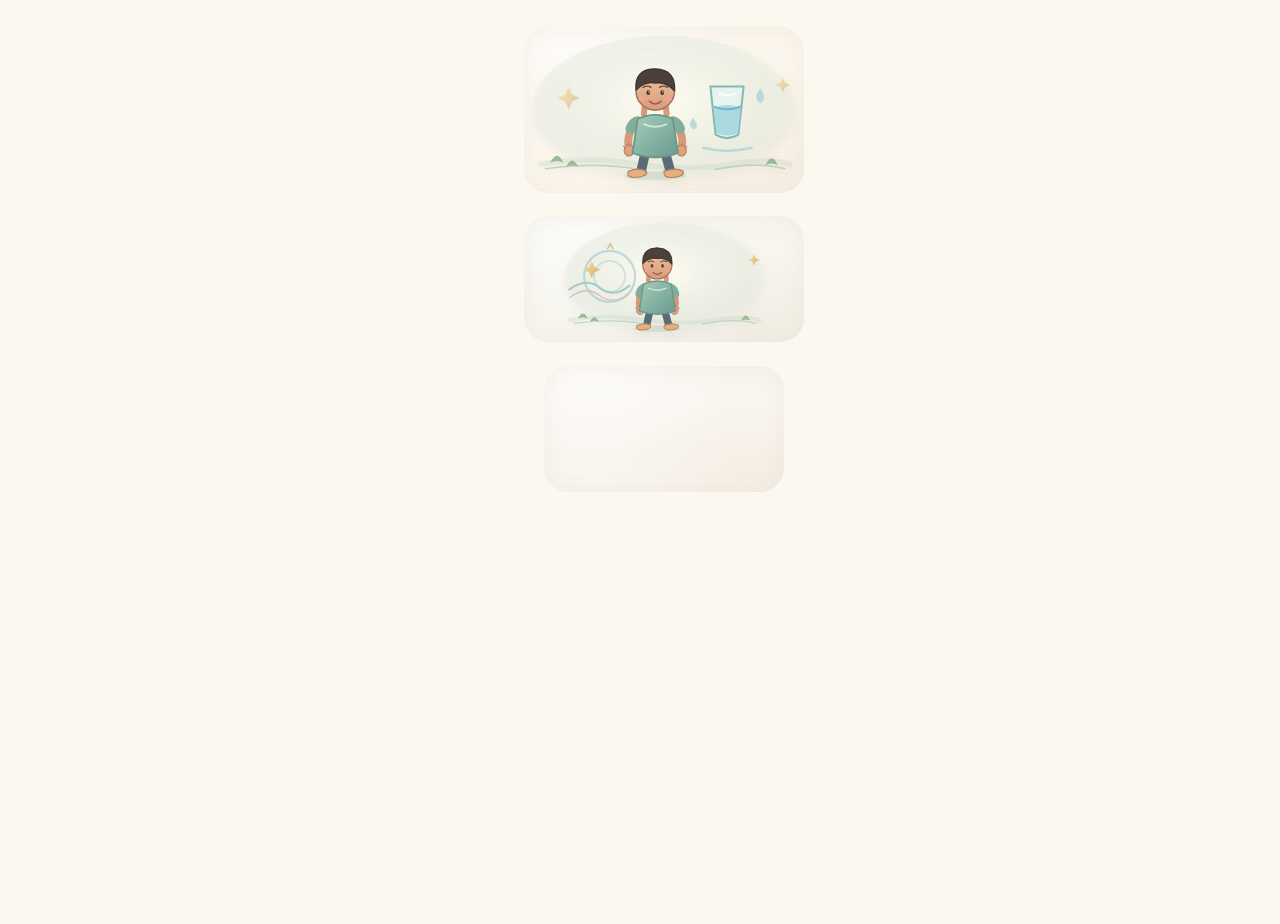
==== tests/guide-player-browser.html @ 2e67b0b7 "Add visual guide browser fixture" ====
<!doctype html>
<html lang="en">
<head>
  <meta charset="utf-8">
  <meta name="viewport" content="width=device-width, initial-scale=1">
  <title>Watercolor guide browser smoke test</title>
  <link rel="stylesheet" href="../assets/app.css">
  <style>
    body { margin: 0; padding: 24px; background: #fbf8ef; }
    .fixture-row { display: grid; grid-template-columns: 1fr; gap: 16px; max-width: 420px; margin: 0 auto 24px; }
  </style>
</head>
<body>
  <main class="fixture-row">
    <div id="hydration-stage" class="watercolor-guide-stage"></div>
    <div id="breathing-stage" class="watercolor-guide-stage watercolor-guide-stage--breathing"></div>
    <div id="cloud-stage" class="watercolor-guide-stage watercolor-guide-stage--cloud"></div>
  </main>
  <script type="module">
    import { buildGuideIllustrationSvg } from '../assets/watercolor-illustrations.js';
    import { createWatercolorGuidePlayer } from '../assets/guide-player.js';

    const wait = (ms) => new Promise((resolve) => setTimeout(resolve, ms));
    const requireValue = (condition, message) => {
      if (!condition) throw new Error(message);
    };
    const scaleFromMatrix = (value) => {
      const match = value.match(/^matrix\(([^,]+)/);
      return match ? Number(match[1]) : NaN;
    };

    try {
      const hydrationStage = document.getElementById('hydration-stage');
      hydrationStage.innerHTML = buildGuideIllustrationSvg('start-4');
      const hydrationPlayer = createWatercolorGuidePlayer({
        guideId: 'start-4',
        stage: hydrationStage
      });
      const drinkingArm = hydrationStage.querySelector('.wgi-arm--right');
      const hydrationStartTransform = getComputedStyle(drinkingArm).transform;
      await wait(1200);
      const hydrationEndTransform = getComputedStyle(drinkingArm).transform;
      const hydrationStyle = getComputedStyle(drinkingArm);

      requireValue(hydrationStage.dataset.playbackMode === 'finite', 'Hydration mode was not finite.');
      requireValue(hydrationStyle.animationName === 'wgi-drink-reach', 'Hydration arm keyframes are not active.');
      requireValue(hydrationStyle.animationIterationCount === '1', 'Hydration did not use one finite demonstration.');
      requireValue(hydrationStyle.animationPlayState === 'running', 'Hydration animation was paused before completion.');
      requireValue(hydrationStartTransform !== hydrationEndTransform, 'Hydration character did not visibly move in Chromium.');

      const breathingStage = document.getElementById('breathing-stage');
      breathingStage.innerHTML = buildGuideIllustrationSvg('mid-2');
      const breathingPlayer = createWatercolorGuidePlayer({
        guideId: 'mid-2',
        stage: breathingStage
      });
      const breathRing = breathingStage.querySelector('.wgi-breath-ring');
      const restingScale = scaleFromMatrix(getComputedStyle(breathRing).transform);
      requireValue(breathingPlayer.setBreathingPhase('inhale'), 'Breathing inhale phase was rejected.');
      await wait(300);
      const inhaleScale = scaleFromMatrix(getComputedStyle(breathRing).transform);
      const inhaleTransition = getComputedStyle(breathRing).transitionDuration;
      requireValue(breathRing.ownerSVGElement.dataset.breathPhase === 'inhale', 'Breathing phase did not reach the SVG.');
      requireValue(inhaleTransition.includes('4s'), 'Breathing inhale did not use the four-second transition.');
      requireValue(Number.isFinite(inhaleScale) && inhaleScale > restingScale, 'Breathing ring did not expand on inhale.');
      requireValue(breathingPlayer.setBreathingPhase('hold'), 'Breathing hold phase was rejected.');
      requireValue(getComputedStyle(breathRing).transitionDuration.includes('2s'), 'Breathing hold did not use the two-second transition.');
      requireValue(breathingPlayer.setBreathingPhase('exhale'), 'Breathing exhale phase was rejected.');
      requireValue(getComputedStyle(breathRing).transitionDuration.includes('6s'), 'Breathing exhale did not use the six-second transition.');

      const cloudStage = document.getElementById('cloud-stage');
      cloudStage.innerHTML = buildGuideIllustrationSvg('cloud-checked');
      const cloudPlayer = createWatercolorGuidePlayer({
        guideId: 'cloud-checked',
        stage: cloudStage
      });
      const cloudDrift = cloudStage.querySelector('.wgi-cloud-drift');
      const selectableCloud = cloudStage.querySelector('.wgi-cloud');
      requireValue(getComputedStyle(cloudDrift).animationName === 'wgi-cloud-drift', 'Cloud idle drift was not active on its outer group.');
      requireValue(getComputedStyle(selectableCloud).animationName === 'none', 'Cloud selection transform is still masked by an animation.');
      requireValue(cloudPlayer.setCloudSelection('cumulus'), 'Cumulus selection was rejected.');
      await wait(950);
      const cumulusTransform = getComputedStyle(selectableCloud).transform;
      requireValue(cloudStage.dataset.cloudSelection === 'cumulus', 'Cumulus selection was not reflected on the stage.');
      requireValue(cumulusTransform !== 'none', 'Cumulus selection did not transform the cloud.');
      requireValue(cloudPlayer.setCloudSelection('stratus'), 'Stratus selection was rejected.');
      await wait(950);
      const stratusTransform = getComputedStyle(selectableCloud).transform;
      requireValue(stratusTransform !== cumulusTransform, 'Stratus selection did not change the cloud shape.');
      requireValue(cloudPlayer.setCloudSelection('stratocumulus'), 'Stratocumulus selection was rejected.');
      requireValue(getComputedStyle(selectableCloud).opacity === '0.78', 'Stratocumulus selection opacity was not applied.');

      hydrationPlayer.destroy();
      breathingPlayer.destroy();
      cloudPlayer.destroy();
      window.__guidePlayerBrowserResult = {
        ready: true,
        hydrationAnimation: hydrationStyle.animationName,
        hydrationMoved: hydrationStartTransform !== hydrationEndTransform,
        breathingScales: { resting: restingScale, inhale: inhaleScale },
        breathingTransitions: { inhale: inhaleTransition },
        cloudTransforms: { cumulus: cumulusTransform, stratus: stratusTransform },
        cloudIdleAnimation: getComputedStyle(cloudDrift).animationName
      };
    } catch (error) {
      window.__guidePlayerBrowserResult = { ready: true, error: error?.stack || String(error) };
    }
  </script>
</body>
</html>
---- assets/app.css ----
:root {
    --app-font-family: "Lexend", system-ui, -apple-system, BlinkMacSystemFont, "Segoe UI", sans-serif;
}

html, body, body * {
    font-family: var(--app-font-family);
}

body { 
            font-family: var(--app-font-family); 
            background-color: #FBF9F5;
            background-image: radial-gradient(#e5dec9 0.75px, transparent 0.75px);
            background-size: 24px 24px;
            line-height: 1.6;
        }
        .heading-font, .handwriting { font-family: var(--app-font-family); }
        code, kbd, pre, samp { font-family: var(--app-font-family); }
        
        /* Watercolor & Color Pencil Cards */
        .card-peach { background-color: #FFF0ED; border: 3px dashed #F2C4BE; box-shadow: 6px 6px 0px #F2C4BE; }
        .card-sage { background-color: #F0F4ED; border: 3px dashed #C8D6C1; box-shadow: 6px 6px 0px #C8D6C1; }
        .card-sky { background-color: #EDF5F8; border: 3px dashed #B8D0DC; box-shadow: 6px 6px 0px #B8D0DC; }
        .card-yellow { background-color: #FEF9E7; border: 3px dashed #F3E5AB; box-shadow: 6px 6px 0px #F3E5AB; }
        .card-lavender { background-color: #F5EEF8; border: 3px dashed #D7BDE2; box-shadow: 6px 6px 0px #D7BDE2; }
        
        input[type="checkbox"] {
            accent-color: #6B8E23;
            width: 1.4rem;
            height: 1.4rem;
            cursor: pointer;
        }
        input[type="checkbox"]:disabled {
            opacity: 0.4;
            cursor: not-allowed;
        }

        /* Animations */
        @keyframes bounce-gentle {
            0%, 100% { transform: translateY(0); }
            50% { transform: translateY(-10px); }
        }
        .animate-bounce-gentle { animation: bounce-gentle 2s infinite ease-in-out; }

        @keyframes heartbeat {
            0%, 100% { transform: scale(1); }
            15% { transform: scale(1.2); }
            30% { transform: scale(1); }
            45% { transform: scale(1.15); }
        }
        .animate-heartbeat { animation: heartbeat 1.5s infinite ease-in-out; }

        @keyframes breathe-circle {
            0% { transform: scale(0.8); background-color: #93c5fd; }
            33% { transform: scale(1.3); background-color: #3b82f6; } 
            50% { transform: scale(1.3); background-color: #1d4ed8; } 
            100% { transform: scale(0.8); background-color: #93c5fd; } 
        }
        .breathing-ball { animation: breathe-circle 12s infinite ease-in-out; }

        .cloud-item { width:100%; display:flex; align-items:center; gap:.65rem; padding:.65rem .75rem; text-align:left; border:1px solid #dbeafe; border-radius:.9rem; background:rgba(255,255,255,.92); transition:background .2s ease,transform .2s ease,border-color .2s ease; }
        .cloud-item:hover:not(:disabled) { background:#eff8ff; transform:translateY(-2px); }
        .cloud-item:focus-visible { outline:3px solid #2563eb; outline-offset:3px; }
        .cloud-art { position:relative; display:inline-flex; align-items:center; justify-content:center; flex:0 0 2.5rem; min-height:2.2rem; font-size:1.9rem; transform-origin:center; }
        .cloud-cumulus .cloud-art { animation:cloud-hover 2.8s ease-in-out infinite; }
        .cloud-stratus .cloud-art { filter:grayscale(.45); animation:cloud-slide 3.8s ease-in-out infinite; }
        .cloud-stratocumulus .cloud-art { animation:cloud-drizzle 2.4s ease-in-out infinite; }
        .cloud-rain { position:absolute; font-size:.65rem; bottom:-.3rem; right:-.1rem; letter-spacing:-.2rem; }
        .cloud-copy { flex:1; line-height:1.4; }
        .cloud-status { margin-left:auto; flex:0 0 auto; font-size:.68rem; font-weight:800; color:#64748b; white-space:nowrap; }
        .cloud-released { opacity:1; transform:none; pointer-events:none; background:#f0fdf4; border-color:#bbf7d0; }
        .cloud-released .cloud-art { animation-duration:.9s; animation-fill-mode:forwards; }
        .cloud-cumulus.cloud-released .cloud-art { animation-name:cloud-puff-away; }
        .cloud-stratus.cloud-released .cloud-art { animation-name:cloud-drift-away; }
        .cloud-stratocumulus.cloud-released .cloud-art { animation-name:cloud-rain-away; }
        .cloud-released.is-restored .cloud-art { animation:none; opacity:.65; }
        .cloud-released .cloud-status { color:#15803d; }
        @keyframes cloud-hover { 0%,100%{transform:translateY(0) scale(1)} 50%{transform:translateY(-5px) scale(1.05)} }
        @keyframes cloud-slide { 0%,100%{transform:translateX(-3px)} 50%{transform:translateX(4px)} }
        @keyframes cloud-drizzle { 0%,100%{transform:translateY(0) rotate(-2deg)} 50%{transform:translateY(-4px) rotate(3deg)} }
        @keyframes cloud-puff-away { 0%{transform:scale(1);opacity:1} 45%{transform:scale(1.45);opacity:.85} 100%{transform:translate(18px,-24px) scale(.72);opacity:.45} }
        @keyframes cloud-drift-away { 0%{transform:translateX(0);opacity:1} 100%{transform:translateX(28px);opacity:.4} }
        @keyframes cloud-rain-away { 0%{transform:translateY(0);opacity:1} 55%{transform:translateY(-8px) scale(1.18)} 100%{transform:translate(10px,-22px);opacity:.45} }
        
        /* Each checklist row gets a lively cartoon buddy; checkboxes remain visible and functional. */
        .task-cartoon { --toon:#f6c66b; position:relative; display:inline-flex; vertical-align:middle; flex:0 0 2.1rem; width:2.1rem; height:2.1rem; align-items:center; justify-content:center; margin:0 .1rem 0 .25rem; border:2px solid rgba(80,60,40,.22); border-radius:48% 48% 44% 44%; background:var(--toon); box-shadow:inset 0 -4px 0 rgba(80,50,20,.10),0 2px 3px rgba(0,0,0,.08); transform-origin:center bottom; pointer-events:none; }
        .task-cartoon::before,.task-cartoon::after { content:""; position:absolute; z-index:0; top:-.25rem; width:.7rem; height:.78rem; border:2px solid rgba(80,60,40,.22); background:var(--toon); border-radius:70% 70% 25% 25%; }
        .task-cartoon::before { left:.1rem; transform:rotate(-18deg); }
        .task-cartoon::after { right:.1rem; transform:rotate(18deg); }
        .task-cartoon .toon-face { position:relative; z-index:1; display:flex; align-items:center; flex-direction:column; gap:.18rem; margin-top:.12rem; }
        .task-cartoon .toon-eyes { display:flex; gap:.42rem; }
        .task-cartoon .toon-eyes i { display:block; width:.17rem; height:.22rem; border-radius:50%; background:#493b35; }
        .task-cartoon .toon-mouth { width:.34rem; height:.16rem; border-bottom:2px solid #493b35; border-radius:0 0 50% 50%; }
        .task-cartoon .toon-cheeks { position:absolute; top:.85rem; left:.22rem; right:.22rem; display:flex; justify-content:space-between; }
        .task-cartoon .toon-cheeks i { width:.25rem; height:.12rem; border-radius:50%; background:#ef8f91; opacity:.8; }
        .sec-1 ~ .task-cartoon { --toon:#f5bd68; }
        .sec-2 ~ .task-cartoon { --toon:#c99a70; }
        .sec-3 ~ .task-cartoon { --toon:#9bd68b; }
        .sec-4 ~ .task-cartoon { --toon:#f2a4ad; }
        .sec-5 ~ .task-cartoon { --toon:#e9e2d5; }
        .sec-6 ~ .task-cartoon { --toon:#c9e8f5; }
        .app-chk:focus-visible { outline:3px solid #2563eb; outline-offset:3px; }
        .app-chk:disabled { opacity:.55; }
        @keyframes cartoon-idle { 0%,100%{transform:translateY(0) rotate(0)} 50%{transform:translateY(-2px) rotate(2deg)} }
        @keyframes cartoon-boing { 0%,100%{transform:translateY(0) rotate(0) scale(1)} 22%{transform:translateY(-10px) rotate(-10deg) scale(1.1)} 48%{transform:translateY(0) rotate(9deg) scale(.96)} 72%{transform:translateY(-5px) rotate(-5deg) scale(1.05)} }
        .task-cartoon { animation:cartoon-idle 2.8s ease-in-out infinite; }
        .task-cartoon.is-celebrating { animation:cartoon-boing .68s cubic-bezier(.2,.8,.3,1); }
        .task-cartoon.is-done .toon-mouth { width:.44rem; height:.22rem; border:0; border-top:2px solid #493b35; border-radius:50%; }
        @media (prefers-reduced-motion: reduce) { .task-cartoon,.task-cartoon.is-celebrating { animation:none !important; } }
    
        /* Guided checklist companions: the character demonstrates first; the checkbox is revealed afterward. */
        .guided-task-row{display:flex;align-items:center;gap:.7rem;min-width:0}
        .guide-launch{display:flex;align-items:center;gap:.55rem;flex:0 0 auto;padding:.45rem .65rem;border:1px solid rgba(120,100,70,.2);border-radius:1rem;background:rgba(255,255,255,.82);color:#57483b;font-size:.72rem;font-weight:700;box-shadow:0 2px 5px rgba(0,0,0,.05);transition:transform .18s ease,background .18s ease}
        .guide-launch:hover{transform:translateY(-2px);background:#fff}
        .guide-launch:focus-visible{outline:3px solid #2563eb;outline-offset:3px}
                        .guide-checkbox-label{flex:1;min-width:0;display:flex;align-items:center;gap:.55rem;transition:opacity .2s ease}
        .guide-checkbox-label:not(.is-unlocked){display:none!important;pointer-events:none;opacity:.78}
        .app-chk.guide-hidden{display:none!important}
        .guided-task-row .guide-checkbox-label:not(.is-unlocked) span{line-height:1.35}
        .guide-launch.is-hidden{display:none}
        @keyframes guide-bob{0%,100%{transform:translateY(0)}50%{transform:translateY(-6px)}}
        @keyframes guide-drink{0%,35%,100%{transform:rotate(0) translateY(0)}55%{transform:rotate(-18deg) translateY(-3px)}75%{transform:rotate(0) translateY(0)}}
        @keyframes guide-sip{0%,100%{transform:rotate(0)}35%,65%{transform:rotate(-28deg) translateY(-8px)}}
        @keyframes guide-stretch{0%,100%{transform:scale(1)}50%{transform:scale(1.18) translateY(-5px)}}
        @keyframes guide-pulse{0%,100%{transform:scale(.78);opacity:.7}50%{transform:scale(1.2);opacity:1}}
        .guide-scene{display:flex;align-items:center;justify-content:center;gap:1rem;min-height:145px}
        .guide-person{font-size:5rem;display:inline-block;transform-origin:center bottom;animation:guide-bob 1.8s ease-in-out infinite}
        .guide-prop{font-size:3.2rem;display:inline-block;animation:guide-pulse 2s ease-in-out infinite}
        .guide-person.drinking{animation:guide-drink 2.2s ease-in-out infinite}
        .guide-person.stretching{animation:guide-stretch 2.4s ease-in-out infinite}
        .guide-speech{background:#fff8e8;border:2px solid #f2d59c;border-radius:1.2rem;padding:.8rem 1rem;color:#59472e;font-weight:700;line-height:1.45}
        .guide-timer{font-variant-numeric:tabular-nums;font-size:2rem;font-weight:800;color:#1d4ed8}
        .guide-breath-orb{width:7rem;height:7rem;border-radius:50%;background:radial-gradient(circle at 35% 30%,#bfdbfe,#60a5fa 65%,#2563eb);box-shadow:0 8px 24px #60a5fa66;animation:guide-pulse 4s ease-in-out infinite}
        .legacy-guide-button{display:none!important}

        /* Two-person human cartoon demonstration for stretching activities. */
        .stretch-demo-wrap{display:flex;align-items:center;justify-content:center;width:100%;min-height:176px;padding:.1rem;overflow:hidden}
        .stretch-demo-svg{display:block;width:min(100%,330px);height:auto;max-height:190px;overflow:visible}
        .stretch-demo-preview{width:4.2rem;height:2.4rem;min-height:0;flex:0 0 4.2rem;padding:0;overflow:hidden}
        .stretch-demo-preview .stretch-demo-svg{width:4.2rem;height:2.4rem}
        .stretch-arm{transform-box:view-box}
        .stretch-man-left{transform-origin:80px 75px;animation:stretch-lift-left 4.2s ease-in-out infinite}
        .stretch-man-right{transform-origin:110px 75px;animation:stretch-lift-right 4.2s ease-in-out infinite}
        .stretch-woman-left{transform-origin:210px 75px;animation:stretch-lift-left 4.2s ease-in-out infinite .12s}
        .stretch-woman-right{transform-origin:240px 75px;animation:stretch-lift-right 4.2s ease-in-out infinite .12s}
        .stretch-man-upper{transform-box:view-box;transform-origin:95px 112px;animation:stretch-reach-body 4.2s ease-in-out infinite}
        .stretch-woman-upper{transform-box:view-box;transform-origin:225px 112px;animation:stretch-reach-body 4.2s ease-in-out infinite .12s}
        .stretch-demo-sun{animation:stretch-sun-glow 3.5s ease-in-out infinite;transform-box:view-box;transform-origin:160px 26px}
        @keyframes stretch-lift-left{0%,14%,100%{transform:rotate(0)}35%,66%{transform:rotate(135deg)}82%{transform:rotate(0)}}
        @keyframes stretch-lift-right{0%,14%,100%{transform:rotate(0)}35%,66%{transform:rotate(-135deg)}82%{transform:rotate(0)}}
        @keyframes stretch-reach-body{0%,14%,100%{transform:translateY(0) scaleY(1)}35%,66%{transform:translateY(-3px) scaleY(1.025)}82%{transform:translateY(0) scaleY(1)}}
        @keyframes stretch-sun-glow{0%,100%{opacity:.55;transform:scale(.96)}50%{opacity:1;transform:scale(1.04)}}
        @media(prefers-reduced-motion:reduce){.stretch-demo-svg *,.stretch-demo-wrap,.stretch-demo-wrap *{animation:none!important;transition:none!important}}

        @media(max-width:420px){.guide-launch{padding:.4rem;font-size:.65rem}.guided-task-row{gap:.4rem}}
        @media(prefers-reduced-motion:reduce){.guide-person,.guide-prop,.guide-breath-orb{animation:none!important}}

    
        @keyframes guide-breath-in{from{transform:scale(.78)}to{transform:scale(1.2)}}
        @keyframes guide-breath-out{from{transform:scale(1.2)}to{transform:scale(.78)}}
        @keyframes guide-pray{0%,100%{transform:translateY(0) rotate(0)}50%{transform:translateY(-4px) rotate(-3deg)}}
        @keyframes guide-think{0%,100%{transform:rotate(0)}50%{transform:rotate(7deg) translateY(-3px)}}
        @keyframes guide-write{0%,100%{transform:translateX(0) rotate(0)}25%{transform:translateX(3px) rotate(5deg)}75%{transform:translateX(-2px) rotate(-4deg)}}
        @keyframes guide-float{0%,100%{transform:translateY(0)}50%{transform:translateY(-12px)}}
        @keyframes guide-boop{0%,100%{transform:scale(1)}45%{transform:scale(1.18) translateY(-5px)}}
        .guide-person.praying{animation:guide-pray 2.2s ease-in-out infinite}
        .guide-person.thinking{animation:guide-think 2.6s ease-in-out infinite}
        .guide-person.writing{animation:guide-write .8s ease-in-out infinite}
        .guide-person.floating{animation:guide-float 2.5s ease-in-out infinite}
        .guide-person.boop{animation:guide-boop 1.2s ease-in-out infinite}
        .guide-prop.writing{animation:guide-write .8s ease-in-out infinite}
        .guide-prop.floating{animation:guide-float 2.5s ease-in-out infinite}
        .guide-prop.screen-away{animation:guide-float 2s ease-in-out infinite}

    
        .cloud-intro-gallery{display:grid;grid-template-columns:repeat(3,minmax(0,1fr));gap:.65rem;width:100%;margin:.5rem 0 1rem}
        .cloud-intro-item{display:flex;flex-direction:column;align-items:center;justify-content:center;gap:.35rem;min-width:0;padding:.65rem .35rem;border:1px solid #dbeafe;border-radius:1rem;background:#f8fcff;font-size:.75rem;font-weight:800;color:#334155}
        .cloud-intro-item .cloud-art{font-size:2.5rem;min-height:3rem}
        .cloud-intro-item .cloud-rain{font-size:.7rem}
        .cloud-intro-copy{font-size:.85rem;color:#475569;line-height:1.5}
        @media(max-width:380px){.cloud-intro-gallery{gap:.35rem}.cloud-intro-item{font-size:.68rem;padding:.5rem .2rem}.cloud-intro-item .cloud-art{font-size:2rem}}

        

        /* Watercolor paper and colored-pencil finish. */
        body{
            background-color:#fbf8ef;
            background-image:
                radial-gradient(ellipse at 9% 12%,rgba(247,202,184,.22),transparent 27%),
                radial-gradient(ellipse at 91% 18%,rgba(181,213,205,.23),transparent 30%),
                radial-gradient(ellipse at 52% 92%,rgba(205,197,231,.18),transparent 34%),
                repeating-linear-gradient(0deg,rgba(105,91,72,.018) 0,rgba(105,91,72,.018) 1px,transparent 1px,transparent 5px);
            background-size:100% 100%,100% 100%,100% 100%,5px 5px;
            background-attachment:fixed;
        }
        .card-peach,.card-sage,.card-sky,.card-yellow,.card-lavender{border-width:2px;border-style:solid;box-shadow:3px 4px 0 rgba(105,86,66,.16),inset 0 0 24px rgba(255,255,255,.24);background-blend-mode:normal,screen,normal}
        .card-peach{border-color:#e6b9b2;background-image:radial-gradient(ellipse at 18% 12%,rgba(255,255,255,.82),transparent 44%),radial-gradient(ellipse at 87% 82%,rgba(241,179,168,.2),transparent 46%),repeating-linear-gradient(135deg,rgba(161,102,91,.025) 0,rgba(161,102,91,.025) 1px,transparent 1px,transparent 5px)}
        .card-sage{border-color:#b9cdb6;background-image:radial-gradient(ellipse at 14% 16%,rgba(255,255,255,.82),transparent 43%),radial-gradient(ellipse at 85% 84%,rgba(160,195,155,.2),transparent 48%),repeating-linear-gradient(135deg,rgba(82,121,85,.025) 0,rgba(82,121,85,.025) 1px,transparent 1px,transparent 5px)}
        .card-sky{border-color:#b4cbd6;background-image:radial-gradient(ellipse at 16% 12%,rgba(255,255,255,.88),transparent 43%),radial-gradient(ellipse at 84% 82%,rgba(153,199,222,.2),transparent 48%),repeating-linear-gradient(135deg,rgba(76,116,137,.025) 0,rgba(76,116,137,.025) 1px,transparent 1px,transparent 5px)}
        .card-yellow{border-color:#e2d19a;background-image:radial-gradient(ellipse at 12% 14%,rgba(255,255,255,.9),transparent 43%),radial-gradient(ellipse at 88% 84%,rgba(242,218,137,.22),transparent 47%),repeating-linear-gradient(135deg,rgba(141,115,54,.025) 0,rgba(141,115,54,.025) 1px,transparent 1px,transparent 5px)}
        .card-lavender{border-color:#d0b9d7;background-image:radial-gradient(ellipse at 14% 13%,rgba(255,255,255,.88),transparent 43%),radial-gradient(ellipse at 86% 82%,rgba(201,172,216,.2),transparent 48%),repeating-linear-gradient(135deg,rgba(112,82,127,.025) 0,rgba(112,82,127,.025) 1px,transparent 1px,transparent 5px)}
        .step-card{box-shadow:4px 5px 0 rgba(105,86,66,.14),inset 0 0 26px rgba(255,255,255,.24)}
        .step-card h2,.heading-font{text-shadow:.35px .45px 0 currentColor}
        .guided-task-row{padding:.45rem .55rem;border:1px solid rgba(145,128,101,.15);border-radius:1rem;background:rgba(255,255,255,.38)}
        .guide-launch,.cloud-item{border-color:rgba(130,112,89,.24);box-shadow:0 2px 0 rgba(105,86,66,.1),inset 0 0 9px rgba(255,255,255,.8)}
        textarea,.text-input{background-image:repeating-linear-gradient(0deg,rgba(147,129,103,.045) 0,rgba(147,129,103,.045) 1px,transparent 1px,transparent 26px)!important;background-color:rgba(255,255,255,.82)!important;border-color:rgba(151,130,111,.35)!important}
        textarea:focus,.text-input:focus{outline:2px solid rgba(133,164,153,.65);outline-offset:2px}
        .watercolor-progress{background:rgba(255,255,255,.68);border:1px solid rgba(147,128,96,.22);box-shadow:2px 3px 0 rgba(105,86,66,.1)}
        .watercolor-track{height:.72rem;overflow:hidden;border-radius:99px;background:#e9e3d7;border:1px solid rgba(110,99,82,.12)}
        .watercolor-fill{height:100%;width:0;border-radius:99px;background:linear-gradient(90deg,#9bc4ad,#7caea0,#d5bd83);transition:width .35s ease}
        .writing-lock-card{background:radial-gradient(ellipse at 20% 10%,rgba(255,255,255,.9),transparent 45%),linear-gradient(135deg,rgba(233,220,241,.88),rgba(250,241,246,.92));border:1.5px solid #ceb9d8;box-shadow:3px 4px 0 rgba(112,82,127,.12)}
        .writing-input{width:100%;padding:.75rem .9rem;border:1.5px solid #cdbbd5;border-radius:.9rem;background:rgba(255,255,255,.9);color:#3d3346}
        .writing-input:focus{outline:3px solid rgba(173,145,193,.28);border-color:#9b7cae}
        .writing-security-status{min-height:1.4rem;font-size:.78rem;line-height:1.4;color:#5d4968}
        .writing-security-status[data-state="error"]{color:#a33745}
        .writing-lock-hint{background:rgba(255,255,255,.82);border:1px dashed #b69abf;color:#5d4968}
        @media(prefers-reduced-motion:reduce){.watercolor-fill{transition:none}}

        

        /* Interactive watercolor ecosystem: progress is derived from this date's saved actions. */
        .ecosystem-card{position:relative;overflow:hidden;border:1.5px solid #b9cbb4;border-radius:1.5rem;padding:1rem;background:radial-gradient(ellipse at 18% 8%,rgba(255,255,255,.9),transparent 42%),radial-gradient(ellipse at 85% 78%,rgba(197,222,194,.28),transparent 48%),linear-gradient(145deg,#f4f6e9,#edf4ee 55%,#f8f2e6);box-shadow:3px 4px 0 rgba(93,121,94,.13)}
        .ecosystem-canvas{display:block;width:100%;max-width:330px;height:auto;aspect-ratio:4/3;margin:0 auto;overflow:visible}
        .ecosystem-svg-fallback{display:none;width:100%;max-width:330px;height:auto;margin:0 auto;overflow:visible}
        .ecosystem-roots{transform-box:view-box;transform-origin:160px 208px;transform:scaleX(var(--root-scale,1));transition:transform .45s ease}
        .ecosystem-roots path{transition:stroke-dashoffset .7s cubic-bezier(.2,.8,.2,1)}
        .ecosystem-roots.is-pulsing{animation:ecosystem-root-pulse .9s ease-out}
        .ecosystem-trunk{transform-box:view-box;transform-origin:160px 202px;transform:scale(var(--trunk-x,1),var(--trunk-y,.82));transition:transform .65s cubic-bezier(.2,.8,.2,1)}
        .ecosystem-trunk.is-growing{animation:ecosystem-trunk-grow .75s ease-out}
        .ecosystem-seed{opacity:1;transform-box:view-box;transform-origin:160px 217px}
        .ecosystem-seed.is-arriving{animation:ecosystem-seed-drop 1.15s cubic-bezier(.2,.85,.3,1.15) both}
        .ecosystem-seed-heart{transform-box:view-box;transform-origin:178px 202px;animation:ecosystem-heart-float 2.2s ease-in-out infinite}
        .ecosystem-card.has-roots #ecosystem-seed{opacity:0;transform:scale(.55);transition:opacity .35s ease,transform .4s ease;pointer-events:none}
        .ecosystem-canopy-flower{opacity:0;transform:scale(.35);transform-box:view-box;transform-origin:239px 61px;transition:opacity .35s ease,transform .45s cubic-bezier(.2,.8,.2,1)}
        .ecosystem-canopy.has-flower .ecosystem-canopy-flower{opacity:1;transform:scale(1);filter:drop-shadow(0 0 5px rgba(244,191,95,.75));animation:ecosystem-flower-pop .8s ease-out}
        .ecosystem-status{display:flex;align-items:flex-start;gap:.5rem;padding:.55rem .65rem;border-radius:.85rem;background:rgba(255,255,255,.62);border:1px solid rgba(121,145,115,.17);font-size:.72rem;line-height:1.4;color:#405847}
        .ecosystem-status>span{flex:0 0 auto;font-size:1.15rem;line-height:1.2}
        .ecosystem-status-copy{flex:1;min-width:0}
        .ecosystem-status strong{display:block;color:#35513d;font-size:.74rem}
        .ecosystem-status-copy>span{display:block;color:#5c7060;line-height:1.35}
        .ecosystem-meter{height:6px;margin-top:.42rem;overflow:hidden;border-radius:999px;background:rgba(110,139,109,.16)}
        .ecosystem-meter-fill{height:100%;width:0;border-radius:inherit;transition:width .65s cubic-bezier(.2,.8,.2,1)}
        .roots-fill{background:linear-gradient(90deg,#a7c995,#648f70)}
        .trunk-fill{background:linear-gradient(90deg,#d2a878,#98714f)}
        .canopy-fill{background:linear-gradient(90deg,#f1d18a,#d68c9b)}
        @keyframes ecosystem-seed-drop{0%{opacity:0;transform:translateY(-48px) scale(.7)}62%{opacity:1;transform:translateY(5px) scale(1.08)}82%{transform:translateY(-2px) scale(.98)}100%{opacity:1;transform:translateY(0) scale(1)}}
        @keyframes ecosystem-heart-float{0%,100%{transform:translateY(0) scale(1)}50%{transform:translateY(-4px) scale(1.06)}}
        @keyframes ecosystem-root-pulse{0%{transform:scaleX(.92)}45%{transform:scaleX(1.13)}100%{transform:scaleX(var(--root-scale,1))}}
        @keyframes ecosystem-trunk-grow{0%{filter:brightness(1)}35%{filter:brightness(1.14)}100%{filter:brightness(1)}}
        @keyframes ecosystem-flower-pop{0%{transform:scale(.25) rotate(-24deg)}65%{transform:scale(1.18) rotate(9deg)}100%{transform:scale(1) rotate(0)}}
        @media(prefers-reduced-motion:reduce){.ecosystem-roots,.ecosystem-roots path,.ecosystem-trunk,.ecosystem-seed,.ecosystem-seed-heart,.ecosystem-canopy-flower,.ecosystem-meter-fill{transition:none!important;animation:none!important}}

#celebration-canvas{position:fixed;inset:0;width:100%;height:100%;pointer-events:none;z-index:90}
#app-pin-message[data-state="error"]{color:#a33745}


/* Fixed-viewport application: the document stays fixed while each scene keeps its own content accessible. */
html,body {width:100%;height:100%;overflow:hidden;overscroll-behavior:none;}
body {position:fixed;inset:0;min-width:0;min-height:0 !important;padding-bottom:0 !important;}
#little-garden {width:100vw;height:100vh;height:100dvh;max-width:100%;box-sizing:border-box;overflow:hidden !important;}

.garden-checklist-scene:not(.hidden) {
 display:flex;flex-direction:column;width:100%;height:100%;min-width:0;min-height:0;
 overflow:hidden;padding:0 !important;box-sizing:border-box;
}
#view-checklist > header {
 flex:0 0 auto;display:flex;flex-flow:row wrap;align-items:center;justify-content:space-between;
 width:100%;min-width:0;margin:0 auto .2rem !important;padding:.28rem .7rem !important;
 gap:.35rem .7rem !important;box-sizing:border-box;
}
#view-checklist .checklist-header-left {flex:1 1 auto;min-width:0;gap:.5rem;}
#view-checklist .checklist-header-title {
 min-width:0;margin:0;font-size:clamp(1.05rem,2.2vw,1.25rem) !important;
 line-height:1.15;overflow-wrap:anywhere;
}
#view-checklist .checklist-header-right {
 display:flex;flex:0 1 auto;flex-wrap:nowrap;align-items:center;justify-content:flex-end;
 min-width:0;gap:.4rem !important;
}
#view-checklist .checklist-header-date-time {min-width:0;gap:.35rem;padding:.15rem .4rem;}
#view-checklist .checklist-header-button {
 display:inline-flex;align-items:center;justify-content:center;
 min-width:44px;min-height:40px;padding:.3rem .6rem !important;
 font-size:.78rem !important;line-height:1.1;white-space:nowrap;
}
#view-checklist .checklist-date-input {
 width:8.1rem;min-width:0;min-height:34px;padding:0 .1rem;
 font-size:16px !important;line-height:1.2;
}
#view-checklist .checklist-device-clock {min-width:4.4rem;text-align:center;font-size:.78rem;line-height:1.2;}
#view-checklist .checklist-header-right label {font-size:.7rem !important;line-height:1.1;}

.garden-checklist-scene main {
 flex:1 1 auto;min-height:0;min-width:0;height:auto;width:100%;max-width:64rem;
 margin:0 auto !important;padding:0 clamp(.55rem,1.8vw,1.1rem) 1rem !important;
 box-sizing:border-box;overflow-x:hidden;overflow-y:auto;
 -webkit-overflow-scrolling:touch;overscroll-behavior:contain;scrollbar-gutter:stable;
}
.checklist-fit-content {
 width:100%;max-width:100%;box-sizing:border-box;
 transform:none !important;transform-origin:top left;
}
.garden-checklist-scene main .step-card {max-width:100%;overflow-wrap:anywhere;}
.garden-checklist-scene main button {min-height:44px;}
.garden-checklist-scene main label {min-width:0;}
#step-dots {flex-wrap:wrap;gap:.25rem;font-size:1.2rem;}
#anim-modal {
 overflow-x:hidden;overflow-y:auto;overscroll-behavior:contain;
 padding:max(1rem,env(safe-area-inset-top)) max(1rem,env(safe-area-inset-right))
         max(1rem,env(safe-area-inset-bottom)) max(1rem,env(safe-area-inset-left));
 box-sizing:border-box;
}
#modal-content-box {
 width:min(100%,28rem);max-height:calc(100vh - 2rem);max-height:calc(100dvh - 2rem);
 overflow-x:hidden;overflow-y:auto;overscroll-behavior:contain;
 box-sizing:border-box;margin:auto;padding:clamp(.85rem,2vh,1.5rem);
}
#modal-animation-target {min-height:0 !important;flex:0 1 auto;}
#modal-complete-btn {min-height:48px;font-size:.95rem;}
#anim-modal [data-action="closeModal"] {min-width:44px;min-height:44px;}
#grand-finale-overlay {overflow-x:hidden;overflow-y:auto;overscroll-behavior:contain;}
.guide-play-icon {display:inline-grid;width:1.05rem;height:1.05rem;place-items:center;border-radius:50%;background:rgba(133,168,146,.2);color:#456d55;font-size:.62rem;}

@media (max-height:760px) {
 .garden-checklist-scene .ecosystem-card {padding:.7rem !important;margin-bottom:.65rem !important;}
 .garden-checklist-scene .watercolor-progress {padding:.7rem !important;margin-bottom:.65rem !important;}
 .garden-checklist-scene .step-card {padding:.9rem !important;}
 .garden-checklist-scene .step-card .space-y-4 > :not([hidden]) ~ :not([hidden]),
 .garden-checklist-scene .step-card .space-y-3 > :not([hidden]) ~ :not([hidden]) {margin-top:.45rem !important;}
}
@media (max-height:590px) {
 .garden-checklist-scene .step-card {padding:.75rem !important;}
 #modal-content-box {padding:.75rem !important;}
 #modal-content-box h2 {font-size:1.15rem !important;margin-bottom:.35rem !important;}
 #modal-animation-target {margin:.4rem 0 !important;}
 #modal-instructions {margin-bottom:.45rem !important;}
}
@media (max-width:620px) {
 #view-checklist > header {padding:.28rem .55rem !important;gap:.3rem !important;}
 #view-checklist .checklist-header-left {flex:1 1 100%;width:100%;}
 #view-checklist .checklist-header-right {flex:1 1 100%;width:100%;justify-content:space-between;}
 #view-checklist .checklist-header-title {font-size:1.08rem !important;}
 #view-checklist .checklist-header-date-time {flex:0 1 auto;}
 .garden-checklist-scene main {padding:0 .5rem .8rem !important;}
 .garden-checklist-scene .step-card {padding:.9rem !important;}
 .garden-checklist-scene main button {padding-inline:.7rem;}
 .guide-launch {padding:.5rem .65rem !important;min-height:44px;}
 #step-dots {font-size:1.05rem;}
}
@media (max-width:380px) {
 #view-checklist .checklist-header-left {gap:.35rem;}
 #view-checklist .checklist-header-title {font-size:1rem !important;}
 #view-checklist .checklist-header-button {min-width:42px;padding-inline:.5rem !important;}
 #view-checklist .checklist-date-input {width:7.5rem;}
 #view-checklist .checklist-device-clock {min-width:4rem;font-size:.74rem;}
 #view-checklist .checklist-header-right {gap:.3rem !important;}
 #card-step-1 .grid.grid-cols-2 {grid-template-columns:minmax(0,1fr);}
 .garden-checklist-scene .step-card {padding:.75rem !important;}
}
@media (prefers-reduced-motion:reduce) {.guide-play-icon {transition:none !important;}}


/* Health Checklist: show only its compact toolbar, not the shared Room header. */
#little-garden.garden-checklist-active .garden-topbar,
#little-garden.garden-checklist-active .garden-screen-title,
#little-garden.garden-checklist-active .garden-intro,
#little-garden.garden-checklist-active .garden-status,
#little-garden.garden-checklist-active > .garden-shell > .garden-care-copy {
 display:none !important;
}
#little-garden.garden-checklist-active .garden-shell {gap:0;}
#view-checklist > header {margin-bottom:.1rem !important;}
#view-checklist .checklist-header-title {white-space:nowrap;}
#view-checklist main {padding-top:0 !important;}
#view-checklist .watercolor-progress {padding-top:.55rem !important;padding-bottom:.55rem !important;}
#view-checklist .watercolor-progress p {line-height:1.25;}

/* The ecosystem belongs to the completion celebration, not the daily card flow. */
#grand-finale-overlay {padding-top:max(.5rem,env(safe-area-inset-top));padding-bottom:max(.5rem,env(safe-area-inset-bottom));}
.finale-content {flex:0 0 auto;}
.finale-trophy-banner {width:min(100%,38rem);}
.finale-trophy-banner > div {padding:clamp(.7rem,1.5vh,1.1rem);}
.finale-ecosystem-card {
 width:min(100%,42rem);margin:0 !important;padding:clamp(.6rem,1.5vw,1rem) !important;
}
.finale-ecosystem-card h2 {font-size:clamp(1.1rem,2.5vw,1.5rem) !important;}
.finale-ecosystem-card .ecosystem-canvas,
.finale-ecosystem-card .ecosystem-svg-fallback {max-width:min(300px,70vw);}
.finale-ecosystem-card .ecosystem-status {padding:.4rem .5rem;}
@media (max-width:620px) {
 #little-garden.garden-checklist-active .garden-shell {gap:0;}
 .finale-content {gap:.55rem;padding-top:.25rem;padding-bottom:.25rem;}
 .finale-trophy-banner > div {padding:.65rem;}
 .finale-trophy-banner .text-5xl {font-size:2.5rem;line-height:1.1;}
 .finale-trophy-banner h2 {font-size:1.2rem;line-height:1.2;}
 .finale-ecosystem-card {padding:.55rem !important;}
 .finale-ecosystem-card .ecosystem-canvas,
 .finale-ecosystem-card .ecosystem-svg-fallback {max-width:min(245px,68vw);}
 .finale-ecosystem-card .ecosystem-status {font-size:.68rem;padding:.35rem .4rem;}
 #grand-finale-overlay > .finale-content > button {min-height:44px;padding:.65rem 1.1rem;}
}
@media (max-height:650px) {
 #grand-finale-overlay {justify-content:flex-start;}
 .finale-content {gap:.45rem;padding-top:.15rem;padding-bottom:.15rem;}
 .finale-content > .animate-bounce {font-size:2.25rem;line-height:1;}
 .finale-content > h1 {font-size:1.4rem;line-height:1.15;}
 .finale-ecosystem-card .ecosystem-canvas,
 .finale-ecosystem-card .ecosystem-svg-fallback {max-width:205px;}
}


/* Compact checklist controls: reduce visual weight while keeping them usable. */
#view-checklist #btn-prev,
#view-checklist #btn-next {
 min-height:32px !important;
 padding:.24rem .42rem !important;
 font-size:var(--ui-button-font-size) !important;
 line-height:1.1;
 border-radius:.65rem;
 box-shadow:none;
}
#view-checklist .checklist-header-right {gap:.28rem !important;}
#view-checklist .checklist-header-date-time {
 gap:.22rem !important;
 padding:.1rem .28rem !important;
}
#view-checklist .checklist-date-input {
 width:5.7rem !important;
 min-height:29px;
 padding:0 !important;
 font-size:16px !important;
}
#view-checklist .checklist-device-clock {
 min-width:3.1rem;
 font-size:.68rem;
}
#view-checklist .checklist-header-right label {font-size:.62rem !important;}
#view-checklist .checklist-reset-button {
 min-width:36px;
 min-height:32px;
 padding:.22rem .38rem !important;
 font-size:var(--ui-button-font-size) !important;
 border-radius:.55rem;
}


/* Phone layout: keep the checklist toolbar compact and card navigation visible. */
@media (max-width:620px) {
 #view-checklist > header {
  display:flex !important;
  flex-flow:row nowrap !important;
  justify-content:center !important;
  align-items:center !important;
  width:fit-content !important;
  max-width:calc(100% - .5rem) !important;
  min-height:0 !important;
  margin:.12rem auto .2rem !important;
  padding:.14rem .24rem !important;
  gap:.14rem !important;
  border:1px solid rgba(180,145,74,.28);
  border-radius:.58rem;
  box-shadow:none !important;
 }
 #view-checklist .checklist-header-left {
  flex:0 1 auto !important;
  width:auto !important;
  min-width:0 !important;
  gap:.14rem !important;
 }
 #view-checklist .checklist-header-title {
  max-width:7.1rem;
  overflow:hidden;
  text-overflow:ellipsis;
  font-size:.65rem !important;
  line-height:1.05 !important;
  letter-spacing:-.025em;
 }
 #view-checklist .checklist-room-button {
  min-width:0 !important;
  min-height:24px !important;
  padding:.08rem .2rem !important;
  font-size:var(--ui-button-font-size) !important;
  line-height:1 !important;
 }
 #view-checklist .checklist-header-right {
  flex:0 1 auto !important;
  width:auto !important;
  min-width:0 !important;
  gap:.12rem !important;
 }
 #view-checklist .checklist-header-date-time {
  flex:0 1 auto !important;
  min-width:0 !important;
  gap:.08rem !important;
  padding:.04rem .12rem !important;
  border-radius:.42rem;
 }
 #view-checklist .checklist-header-date-time label {display:none !important;}
 #view-checklist .checklist-date-input {
  width:5.2rem !important;
  min-width:0 !important;
  max-width:5.2rem !important;
  min-height:24px !important;
  padding:0 !important;
  font-size:16px !important;
  line-height:1 !important;
 }
 #view-checklist .checklist-device-clock {
  min-width:2.2rem !important;
  font-size:.58rem !important;
  line-height:1 !important;
 }
 #view-checklist .checklist-header-right > .checklist-reset-button {
  min-width:27px !important;
  min-height:24px !important;
  padding:.08rem .18rem !important;
  font-size:var(--ui-button-font-size) !important;
  line-height:1 !important;
 }
 #view-checklist main {
  padding-bottom:calc(3.8rem + env(safe-area-inset-bottom, 0px)) !important;
 }
 #view-checklist .checklist-step-navigation {
  position:fixed !important;
  left:.5rem;
  right:.5rem;
  bottom:calc(.3rem + env(safe-area-inset-bottom, 0px));
  z-index:78;
  display:flex;
  justify-content:space-between;
  align-items:center;
  width:auto;
  margin:0 !important;
  padding:.25rem .35rem;
  border:1px solid rgba(180,145,74,.25);
  border-radius:.7rem;
  background:rgba(255,252,242,.96);
  box-shadow:0 2px 9px rgba(70,58,39,.12);
  -webkit-backdrop-filter:blur(8px);
  backdrop-filter:blur(8px);
 }
 #view-checklist .checklist-step-navigation button {
  min-height:30px !important;
  padding:.18rem .42rem !important;
  font-size:var(--ui-button-font-size) !important;
  line-height:1.05 !important;
  border-radius:.55rem;
  box-shadow:none !important;
 }
}
@media (max-width:380px) {
 #view-checklist .checklist-header-title {max-width:6rem;font-size:.61rem !important;}
 #view-checklist .checklist-date-input {width:4.8rem !important;max-width:4.8rem !important;}
 #view-checklist .checklist-device-clock {min-width:2rem !important;font-size:.55rem !important;}
}


/* Match the phone date text to the adjacent clock and Reset controls. */
@media (max-width:620px) {
 #view-checklist .checklist-date-input {
  font-size:.58rem !important;
  line-height:1 !important;
 }
 #view-checklist .checklist-header-right > .checklist-reset-button {
  font-size:var(--ui-button-font-size) !important;
 }
}

/* Compact local-only location check-in details for the first checklist card. */
.location-checkin-footer {
    width:100%;
    margin:.35rem 0 .65rem;
    padding:.35rem .55rem;
    box-sizing:border-box;
    text-align:center;
}
.location-checkin-message {
    margin:0 auto .25rem;
    color:#647665;
    font-size:.68rem;
    line-height:1.3;
}
.location-checkin-message[data-state="success"] {color:#2f6b43;}
.location-checkin-message[data-state="error"] {color:#a33745;}
.location-checkin-details:not(.hidden) {
    display:grid;
    gap:.12rem;
    margin:0 auto .25rem;
    color:#405b46;
    font-size:.66rem;
    line-height:1.3;
    overflow-wrap:anywhere;
}
.location-checkin-entry {margin:0;}
.location-checkin-privacy-note {
    margin:0;
    color:#718070;
    font-size:.62rem;
    line-height:1.3;
}


/* Date-organized Personal Diary notebook archive. */
.diary-current-toolbar {
    display:flex;
    align-items:center;
    justify-content:space-between;
    gap:.75rem;
    margin:0 0 .65rem;
}
.diary-current-date-label {
    display:flex;
    flex-direction:column;
    gap:.1rem;
    min-width:0;
    color:#594071;
    font-size:.72rem;
}
.diary-current-date-caption {
    color:#8b78a1;
    font-size:.58rem;
    font-weight:700;
    letter-spacing:.06em;
    text-transform:uppercase;
}
.diary-notebook-button {
    display:inline-flex;
    align-items:center;
    justify-content:center;
    gap:.35rem;
    flex:0 0 auto;
    min-height:2.25rem;
    padding:.38rem .65rem;
    border:1px solid #d9c3ee;
    border-radius:.75rem;
    background:#fff;
    color:#68458a;
    font-size:.72rem;
    font-weight:800;
    box-shadow:0 2px 0 rgba(104,69,138,.08);
}
.vault-sync-indicator {margin:.35rem 0 .7rem;color:#81758c;font-size:.65rem;font-weight:700;letter-spacing:.01em;}
#vault-sync-indicator {display:inline-flex;align-items:center;gap:.35rem;}
#vault-sync-indicator[data-state="success"] {color:#23834d;}
#vault-sync-indicator[data-state="info"] {color:#a07826;}
#vault-sync-indicator[data-state="error"] {color:#b33d4b;}
.diary-notebook-button > span:first-child {font-size:1.1rem;line-height:1;}
.diary-notebook-button:hover {background:#faf6ff;}
.diary-update-button {
    flex:0 0 auto;
    min-height:2rem;
    padding:.32rem .7rem;
    border:1px solid #b9a0d3;
    border-radius:.65rem;
    background:#eee5f7;
    color:#583b78;
    font-size:.65rem;
    font-weight:800;
    letter-spacing:.01em;
    box-shadow:0 1px 0 rgba(88,59,120,.08);
}
.diary-update-button:hover:not(:disabled) {background:#e4d7f1;}
.diary-update-button:disabled {opacity:.55;cursor:not-allowed;}
.diary-update-button:focus-visible {outline:3px solid #a88ac8;outline-offset:2px;}
.diary-notebook-button:focus-visible,
.diary-archive-close:focus-visible,
.diary-archive-back:focus-visible,
.diary-archive-date-button:focus-visible {
    outline:3px solid #a88ac8;
    outline-offset:2px;
}
.diary-archive-panel {
    position:fixed;
    inset:0;
    z-index:90;
    display:flex;
    align-items:center;
    justify-content:center;
    padding:1rem;
    background:rgba(35,27,46,.48);
    backdrop-filter:blur(4px);
}
.diary-archive-dialog {
    display:flex;
    flex-direction:column;
    width:min(100%,34rem);
    max-height:min(88vh, 48rem);
    max-height:min(88dvh, 48rem);
    overflow:hidden;
    border:1px solid #d9c5e9;
    border-radius:1.15rem;
    background:#fffdfd;
    box-shadow:0 18px 54px rgba(35,24,51,.25);
    color:#49385b;
}
.diary-archive-header {
    display:flex;
    align-items:center;
    justify-content:space-between;
    gap:.75rem;
    padding:.9rem 1rem;
    border-bottom:1px solid #eee4f6;
    background:#faf6ff;
}
.diary-archive-eyebrow {
    margin:0 0 .15rem;
    color:#9279a9;
    font-size:.55rem;
    font-weight:800;
    letter-spacing:.12em;
}
.diary-archive-heading {
    margin:0;
    color:#503b69;
    font-size:1rem;
    font-weight:800;
}
.diary-archive-close {
    display:grid;
    place-items:center;
    width:2rem;
    height:2rem;
    flex:0 0 auto;
    border:1px solid #e2d4ed;
    border-radius:.65rem;
    background:#fff;
    color:#654c7c;
    font-size:1.25rem;
    line-height:1;
}
#diary-archive-list-view,
#diary-archive-entry-view {
    min-height:0;
    overflow-y:auto;
    padding:.85rem 1rem 1rem;
}
.diary-archive-intro {
    margin:0 0 .75rem;
    color:#786888;
    font-size:.68rem;
    line-height:1.45;
}
.diary-archive-date-list,
.diary-archive-record-list {
    display:grid;
    gap:.5rem;
    margin:0;
    padding:0;
    list-style:none;
}
.diary-archive-date-item {margin:0;}
.diary-archive-date-button {
    display:grid;
    grid-template-columns:minmax(0,1fr) auto;
    grid-template-areas:"date arrow" "meta arrow";
    align-items:center;
    width:100%;
    gap:.15rem .5rem;
    padding:.7rem .75rem;
    border:1px solid #e9def1;
    border-radius:.8rem;
    background:#fff;
    text-align:left;
}
.diary-archive-date-button:hover {background:#fbf8ff;border-color:#d8c5e8;}
.diary-archive-date-title {
    grid-area:date;
    color:#523b6c;
    font-size:.75rem;
    font-weight:800;
}
.diary-archive-date-meta {
    grid-area:meta;
    color:#887b94;
    font-size:.61rem;
    line-height:1.3;
}
.diary-archive-date-arrow {
    grid-area:arrow;
    color:#9276aa;
    font-size:1.25rem;
}
.diary-archive-empty {
    padding:.8rem;
    border:1px dashed #ded0eb;
    border-radius:.75rem;
    color:#79698b;
    font-size:.68rem;
    line-height:1.4;
    text-align:center;
}
.diary-archive-empty.is-error {color:#a33745;background:#fff7f7;}
.diary-archive-back {
    margin:0 0 .75rem;
    padding:.35rem .55rem;
    border:1px solid #e0d2ec;
    border-radius:.6rem;
    background:#fff;
    color:#68498a;
    font-size:.65rem;
    font-weight:800;
}
.diary-archive-entry-date {
    margin:0 0 .85rem;
    color:#503b69;
    font-size:.92rem;
    font-weight:800;
}
.diary-archive-section {
    margin:0 0 .85rem;
    padding:.75rem;
    border:1px solid #eee5f4;
    border-radius:.8rem;
    background:#fdfbff;
}
.diary-archive-section-title {
    margin:0 0 .5rem;
    color:#63477e;
    font-size:.72rem;
    font-weight:800;
}
.diary-archive-written-body {
    margin:0;
    color:#534461;
    font-size:.72rem;
    line-height:1.55;
    white-space:pre-wrap;
    overflow-wrap:anywhere;
}
.diary-archive-record {
    display:grid;
    gap:.35rem;
    padding:.65rem;
    border:1px solid #eee5f4;
    border-radius:.7rem;
    background:#fff;
}
.diary-archive-record-title {
    color:#503b69;
    font-size:.68rem;
    font-weight:800;
}
.diary-archive-record-details {min-width:0;}
.diary-archive-record-meta {
    margin:0;
    color:#887b94;
    font-size:.59rem;
    line-height:1.35;
}
.diary-archive-audio {display:block;width:100%;max-width:100%;margin-top:.2rem;}
@media (max-width:480px) {
    .diary-archive-panel {padding:.45rem;}
    .diary-archive-dialog {max-height:92vh;max-height:92dvh;border-radius:.9rem;}
    .diary-archive-header {padding:.7rem .8rem;}
    #diary-archive-list-view,
    #diary-archive-entry-view {padding:.7rem .8rem .85rem;}
    .diary-notebook-button {min-height:2rem;padding:.3rem .5rem;}
    .diary-notebook-button-label {font-size:.65rem;}
}

.diary-return-today {
    flex:0 0 auto;
    padding:.35rem .55rem;
    border:1px solid #d9c3ee;
    border-radius:.65rem;
    background:#faf6ff;
    color:#68458a;
    font-size:.62rem;
    font-weight:800;
}
.diary-return-today:hover {background:#f1e8fb;}
.diary-return-today:focus-visible {outline:3px solid #a88ac8;outline-offset:2px;}
#private-diary-entry[readonly] {
    background-image:linear-gradient(transparent 95%,rgba(150,120,175,.07) 95%);
    cursor:default;
}


/* The archive overlay must respect its hidden state even beside flex layouts. */
.diary-archive-panel:not(.hidden) {
    display:flex;
}
.diary-archive-panel.hidden {
    display:none;
}


/* Make account-creation errors obvious and accessible without exposing technical internals. */
.vault-account-status {
    line-height: 1.5;
    overflow-wrap: anywhere;
}
.vault-account-status[data-state="error"] {
    border-color: #fda4af;
    background: #fff1f2;
    color: #881337;
    font-weight: 700;
}
.vault-account-status[data-state="success"] {
    border-color: #86efac;
    background: #f0fdf4;
    color: #166534;
    font-weight: 700;
}


/* Gentle next-day reminders for Health Checklist cards left incomplete. */
.missed-card-notice {
    margin: .65rem 0 .8rem;
    padding: .9rem 1rem;
    border: 1px solid #e7c98d;
    border-radius: 1rem;
    background: linear-gradient(145deg, rgba(255,250,232,.97), rgba(250,241,218,.94));
    box-shadow: 0 3px 12px rgba(123,94,42,.08);
    color: #634d2b;
}
.missed-card-notice.hidden { display:none !important; }
.missed-card-notice-heading {
    display:flex;
    align-items:flex-start;
    justify-content:space-between;
    gap:.65rem;
}
.missed-card-eyebrow {
    margin:0 0 .2rem;
    color:#9a743b;
    font-size:.58rem;
    font-weight:800;
    letter-spacing:.12em;
}
.missed-card-notice-heading h2 {
    margin:0;
    color:#684c22;
    font-size:.9rem;
    font-weight:800;
    line-height:1.25;
}
.missed-card-count {
    flex:0 0 auto;
    padding:.25rem .5rem;
    border:1px solid rgba(188,145,76,.35);
    border-radius:999px;
    background:rgba(255,255,255,.7);
    color:#805e2d;
    font-size:.62rem;
    font-weight:800;
    white-space:nowrap;
}
.missed-card-date {
    margin:.25rem 0;
    color:#8b6b3d;
    font-size:.65rem;
    font-weight:700;
}
.missed-card-copy {
    margin:.25rem 0 .6rem;
    color:#705c3d;
    font-size:.68rem;
    line-height:1.4;
}
.missed-card-list {
    display:grid;
    gap:.35rem;
    margin:0;
    padding:0;
    list-style:none;
}
.missed-card-item {
    display:flex;
    align-items:center;
    justify-content:space-between;
    gap:.6rem;
    padding:.42rem .55rem;
    border:1px solid rgba(188,145,76,.22);
    border-radius:.7rem;
    background:rgba(255,255,255,.68);
}
.missed-card-item-title {
    min-width:0;
    color:#5f4b2d;
    font-size:.68rem;
    font-weight:700;
    line-height:1.3;
}
.missed-card-review-button {
    flex:0 0 auto;
    min-height:32px;
    padding:.35rem .6rem;
    border:1px solid #c8a56d;
    border-radius:.6rem;
    background:#fffaf0;
    color:#775629;
    font-size:.62rem;
    font-weight:800;
}
.missed-card-review-button:focus-visible,
.missed-card-dismiss:focus-visible {
    outline:2px solid #98713b;
    outline-offset:2px;
}
.missed-card-actions {
    display:flex;
    justify-content:flex-end;
    margin-top:.45rem;
}
.missed-card-dismiss {
    min-height:30px;
    padding:.25rem .55rem;
    border:0;
    border-radius:.55rem;
    background:transparent;
    color:#806b4d;
    font-size:.62rem;
    font-weight:700;
}
@media (max-width:620px) {
    .missed-card-notice {margin:.5rem 0 .65rem;padding:.7rem .75rem;}
    .missed-card-notice-heading h2 {font-size:.82rem;}
    .missed-card-item {gap:.35rem;padding:.38rem .45rem;}
    .missed-card-item-title {font-size:.64rem;}
    .missed-card-review-button {min-height:30px;padding:.32rem .48rem;}
}
@media (max-width:380px) {
    .missed-card-notice-heading {flex-direction:column;gap:.35rem;}
    .missed-card-item {align-items:flex-start;flex-direction:column;}
}

/* Faith & Focus watercolor design foundation.
   Keep the paper grain and hand-painted color washes; use these tokens to
   make controls, surfaces, and focus states feel like one calm environment. */
:root {
    color-scheme: light;
    --ff-paper: #fbf8ef;
    --ff-paper-light: #fffdf7;
    --ff-ink: #354a3b;
    --ff-muted-ink: #647665;
    --ff-sage: #e7efe2;
    --ff-sage-ink: #31563e;
    --ff-honey: #fbf2dc;
    --ff-honey-ink: #6d542d;
    --ff-lavender: #f2edf7;
    --ff-lavender-ink: #59466d;
    --ff-watercolor-line: rgba(104, 124, 96, .24);
    --ff-watercolor-shadow: 0 6px 20px rgba(71, 84, 62, .09);
    --ff-focus: #245b83;
}

/* A quiet, paper-washed account gate with fields that are easy to read and tap. */
#view-pin {
    background-color: var(--ff-paper);
    background-image:
        radial-gradient(ellipse at 12% 10%, rgba(247, 205, 183, .28), transparent 32%),
        radial-gradient(ellipse at 90% 14%, rgba(190, 216, 197, .32), transparent 34%),
        radial-gradient(ellipse at 52% 96%, rgba(210, 198, 230, .24), transparent 38%);
}
#view-pin > .card-yellow {
    border: 1px solid rgba(183, 155, 91, .34);
    border-style: solid;
    border-radius: 1.6rem;
    background: linear-gradient(145deg, rgba(255, 253, 247, .97), rgba(251, 245, 225, .94));
    box-shadow: 0 16px 42px rgba(103, 84, 48, .12);
    -webkit-backdrop-filter: blur(8px);
    backdrop-filter: blur(8px);
}
#view-pin input:not([type="checkbox"]):not([type="radio"]) {
    box-sizing: border-box;
    min-height: 48px;
    border: 1.5px solid rgba(179, 151, 91, .48);
    border-radius: .85rem;
    background: rgba(255, 255, 255, .94);
    color: var(--ff-ink);
    font-size: 16px;
    line-height: 1.4;
}
#view-pin input::placeholder { color: #8a897d; opacity: 1; }
#view-pin button { min-height: 44px; border-radius: .85rem; }
#view-pin button[type="submit"] {
    min-height: 48px;
    box-shadow: 0 3px 0 rgba(126, 99, 43, .12);
    letter-spacing: .035em;
}
#view-pin form label {
    color: #564b37;
    font-size: .78rem;
    line-height: 1.35;
}

/* Two clear destinations; preserve the sage and honey watercolor card identity. */
#view-launcher {
    background-color: var(--ff-paper);
    background-image:
        radial-gradient(ellipse at 12% 8%, rgba(247, 205, 183, .25), transparent 32%),
        radial-gradient(ellipse at 90% 15%, rgba(190, 216, 197, .28), transparent 34%),
        radial-gradient(ellipse at 50% 100%, rgba(210, 198, 230, .2), transparent 38%);
}
#view-launcher > .text-center { max-width: 50rem; }
#view-launcher h1 {
    max-width: 14ch;
    margin-inline: auto;
    font-size: clamp(2.05rem, 5vw, 3.25rem);
    line-height: 1.08;
    letter-spacing: -.035em;
}
#view-launcher > .grid {
    width: min(100%, 54rem);
    grid-template-columns: repeat(auto-fit, minmax(min(100%, 18rem), 1fr));
    align-items: stretch;
    gap: 1rem;
}
#view-launcher [role="button"] {
    min-height: 15rem;
    padding: clamp(1.15rem, 3vw, 2rem);
    border: 1px solid var(--ff-watercolor-line);
    border-radius: 1.45rem;
    box-shadow: var(--ff-watercolor-shadow);
    text-align: center;
    transition: transform .18s ease, box-shadow .18s ease;
}
#view-launcher [role="button"]:hover {
    transform: translateY(-2px);
    box-shadow: 0 10px 24px rgba(71, 84, 62, .12);
}
#view-launcher [role="button"]:active { transform: translateY(0); }
#view-launcher .card-sage {
    background-image: linear-gradient(145deg, rgba(255,255,255,.48), rgba(229,239,225,.72));
    border-color: rgba(112, 147, 109, .34);
}
#view-launcher .card-yellow {
    background-image: linear-gradient(145deg, rgba(255,255,255,.48), rgba(250,241,215,.76));
    border-color: rgba(183, 155, 91, .34);
}

/* One consistent keyboard focus language across the application. */
:where(button, a, input, select, textarea, [role="button"], [tabindex]):focus-visible {
    outline: 3px solid var(--ff-focus);
    outline-offset: 3px;
}

/* Honor the device accessibility setting everywhere, including decorative artwork. */
@media (prefers-reduced-motion: reduce) {
    *,
    *::before,
    *::after {
        scroll-behavior: auto !important;
        animation-duration: .01ms !important;
        animation-iteration-count: 1 !important;
        transition-duration: .01ms !important;
    }
}


/* Keep the Checklist date legible but quieter than its page heading. */
@media (min-width: 621px) {
    #view-checklist .checklist-date-input {
        font-size: .75rem !important;
        line-height: 1.1 !important;
    }
}


/* Watercolor character choreography: articulated limbs, changing expressions, and activity-specific story beats. */
.watercolor-guide-stage {
    display: flex;
    align-items: center;
    justify-content: center;
    width: 100%;
    min-height: 138px;
    margin: .2rem auto .55rem;
}
.watercolor-guide-svg {
    display: block;
    width: min(100%, 340px);
    height: auto;
    max-height: 190px;
    overflow: visible;
    filter: drop-shadow(0 4px 5px rgba(89, 108, 91, .10));
}
.watercolor-guide-stage--breathing {
    min-height: 0;
    max-height: 128px;
    margin: -.15rem auto .15rem;
}
.watercolor-guide-stage--breathing .watercolor-guide-svg {
    width: min(100%, 260px);
    max-height: 126px;
}

/* The character is assembled from independently articulated watercolor layers. */
.wgi-character {
    transform-box: view-box;
    transform-origin: 150px 165px;
}
.wgi-character-shadow { transform-box: fill-box; transform-origin: center; }
.wgi-lower-body { transform-box: view-box; transform-origin: 150px 143px; }
.wgi-torso {
    transform-box: view-box;
    transform-origin: 150px 143px;
    animation: wgi-idle-breath 4.2s ease-in-out infinite;
}
.wgi-head {
    transform-box: view-box;
    transform-origin: 150px 96px;
    animation: wgi-idle-head 5s ease-in-out infinite;
}
.wgi-arm {
    transform-box: view-box;
    transform-origin: center;
}
.wgi-arm--left { transform-origin: 130px 108px; }
.wgi-arm--right { transform-origin: 170px 108px; }
.wgi-eyes-open { animation: wgi-natural-blink 5.2s steps(1,end) infinite; }
.wgi-eyes-closed { opacity: 0; }
.wgi-mouth-smile { opacity: 1; }
.wgi-mouth-sip, .wgi-mouth-yawn { opacity: 0; }

/* Gratitude and location check-ins: a thoughtful glance and a small, welcoming gesture. */
.wgi-character--relaxed .wgi-head { animation: wgi-reflect-head 5.4s ease-in-out infinite; }
.wgi-character--relaxed .wgi-arm--right { animation: wgi-reflect-hand 5.4s ease-in-out infinite; }

/* Stretch: shoulders lift, both arms arc overhead, and the character smiles through the reach. */
.wgi-character--stretch .wgi-arm--left { animation: wgi-stretch-left 4.8s cubic-bezier(.42,0,.2,1) infinite; }
.wgi-character--stretch .wgi-arm--right { animation: wgi-stretch-right 4.8s cubic-bezier(.42,0,.2,1) infinite; }
.wgi-character--stretch .wgi-torso { animation: wgi-stretch-torso 4.8s ease-in-out infinite; }
.wgi-character--stretch .wgi-head { animation: wgi-stretch-head 4.8s ease-in-out infinite; }
.wgi-character--stretch .wgi-eyes-open { animation: wgi-stretch-eyes-open 4.8s steps(1,end) infinite; }
.wgi-character--stretch .wgi-eyes-closed { animation: wgi-stretch-eyes-closed 4.8s steps(1,end) infinite; }

/* Prayer: hands meet gently at the chest while the head bows and the eyes soften closed. */
.wgi-character--prayer .wgi-arm--left { animation: wgi-prayer-left 4.8s ease-in-out infinite; }
.wgi-character--prayer .wgi-arm--right { animation: wgi-prayer-right 4.8s ease-in-out infinite; }
.wgi-character--prayer .wgi-head { animation: wgi-prayer-bow 4.8s ease-in-out infinite; }
.wgi-character--prayer .wgi-eyes-open { animation: wgi-prayer-eyes-open 4.8s steps(1,end) infinite; }
.wgi-character--prayer .wgi-eyes-closed { animation: wgi-prayer-eyes-closed 4.8s steps(1,end) infinite; }

/* Hydration: the hand rises toward the glass, the head follows, and the mouth forms a sip. */
.wgi-character--drink .wgi-arm--right { animation: wgi-drink-reach 3.6s ease-in-out infinite; }
.wgi-character--drink .wgi-head { animation: wgi-drink-head 3.6s ease-in-out infinite; }
.wgi-character--drink .wgi-mouth-smile { animation: wgi-drink-smile 3.6s steps(1,end) infinite; }
.wgi-character--drink .wgi-mouth-sip { animation: wgi-drink-mouth 3.6s steps(1,end) infinite; }

/* Breathing is driven by the existing 4–2–6 exercise timer, not a second animation clock. */
.watercolor-guide-svg--breathe .wgi-torso,
.watercolor-guide-svg--breathe .wgi-arm,
.watercolor-guide-svg--breathe .wgi-head {
    transition: transform 3.8s cubic-bezier(.35,.05,.2,1);
}
.watercolor-guide-svg--breathe[data-breath-phase="inhale"] .wgi-torso,
.watercolor-guide-svg--breathe[data-breath-phase="hold"] .wgi-torso {
    transform: translateY(-1px) scale(1.045,1.035);
}
.watercolor-guide-svg--breathe[data-breath-phase="inhale"] .wgi-arm--left,
.watercolor-guide-svg--breathe[data-breath-phase="hold"] .wgi-arm--left { transform: rotate(-7deg); }
.watercolor-guide-svg--breathe[data-breath-phase="inhale"] .wgi-arm--right,
.watercolor-guide-svg--breathe[data-breath-phase="hold"] .wgi-arm--right { transform: rotate(7deg); }
.watercolor-guide-svg--breathe[data-breath-phase="exhale"] .wgi-torso,
.watercolor-guide-svg--breathe[data-breath-phase="rest"] .wgi-torso,
.watercolor-guide-svg--breathe[data-breath-phase="exhale"] .wgi-arm,
.watercolor-guide-svg--breathe[data-breath-phase="rest"] .wgi-arm { transform: none; }
.watercolor-guide-svg--breathe[data-breath-phase="hold"] .wgi-eyes-open,
.watercolor-guide-svg--breathe[data-breath-phase="exhale"] .wgi-eyes-open { opacity: 0; animation: none; }
.watercolor-guide-svg--breathe[data-breath-phase="hold"] .wgi-eyes-closed,
.watercolor-guide-svg--breathe[data-breath-phase="exhale"] .wgi-eyes-closed { opacity: 1; }

/* Emotional check-in: a hand comes to rest over the heart; the face relaxes. */
.wgi-character--heart .wgi-arm--right { animation: wgi-heart-hand 4.2s ease-in-out infinite; }
.wgi-character--heart .wgi-head { animation: wgi-heart-head 4.2s ease-in-out infinite; }
.wgi-character--heart .wgi-eyes-open { animation: wgi-heart-eyes-open 4.2s steps(1,end) infinite; }
.wgi-character--heart .wgi-eyes-closed { animation: wgi-heart-eyes-closed 4.2s steps(1,end) infinite; }

/* Letting a thought drift: the raised hand waves slowly as the eyes follow the cloud. */
.wgi-character--float .wgi-arm--right { animation: wgi-float-wave 4.8s ease-in-out infinite; }
.wgi-character--float .wgi-head { animation: wgi-float-look 4.8s ease-in-out infinite; }

/* Journaling: the head inclines toward the page and the writing hand makes short strokes. */
.wgi-character--write .wgi-arm--right { animation: wgi-write-hand 3.4s ease-in-out infinite; }
.wgi-character--write .wgi-head { animation: wgi-write-focus 3.4s ease-in-out infinite; }
.wgi-character--write .wgi-eyes-open { animation: wgi-write-eyes 3.4s ease-in-out infinite; }

/* A gentle self-kindness gesture: the hand reaches the nose, pauses, then retreats. */
.wgi-character--boop .wgi-arm--right { animation: wgi-boop-reach 3.2s cubic-bezier(.3,.7,.3,1) infinite; }
.wgi-character--boop .wgi-head { animation: wgi-boop-head 3.2s ease-in-out infinite; }
.wgi-character--boop .wgi-eyes-open { animation: wgi-boop-eyes-open 3.2s steps(1,end) infinite; }
.wgi-character--boop .wgi-eyes-closed { animation: wgi-boop-eyes-closed 3.2s steps(1,end) infinite; }

/* Bedtime: the shoulders settle, the eyes close, and the face relaxes into a yawn. */
.wgi-character--night .wgi-torso { animation: wgi-night-settle 5.2s ease-in-out infinite; }
.wgi-character--night .wgi-head { animation: wgi-night-head 5.2s ease-in-out infinite; }
.wgi-character--night .wgi-eyes-open { animation: wgi-night-eyes-open 5.2s steps(1,end) infinite; }
.wgi-character--night .wgi-eyes-closed { animation: wgi-night-eyes-closed 5.2s steps(1,end) infinite; }
.wgi-character--night .wgi-mouth-smile { animation: wgi-night-smile 5.2s steps(1,end) infinite; }
.wgi-character--night .wgi-mouth-yawn { animation: wgi-night-yawn 5.2s steps(1,end) infinite; }

/* Claim Victory: a small, joyful bounce with both arms raised and a broad smile. */
.wgi-character--celebrate .wgi-arm--left { animation: wgi-celebrate-left 1.45s ease-in-out infinite; }
.wgi-character--celebrate .wgi-arm--right { animation: wgi-celebrate-right 1.45s ease-in-out infinite; }
.wgi-character--celebrate .wgi-torso { animation: wgi-celebrate-bounce 1.45s cubic-bezier(.3,.7,.3,1) infinite; }
.wgi-character--celebrate .wgi-head { animation: wgi-celebrate-head 1.45s ease-in-out infinite; }
.wgi-character--celebrate .wgi-eyes-open { animation: wgi-celebrate-eyes-open 1.45s steps(1,end) infinite; }
.wgi-character--celebrate .wgi-eyes-closed { animation: wgi-celebrate-eyes-closed 1.45s steps(1,end) infinite; }
.finale-character-sparkles { animation: wgi-celebrate-sparkles 1.45s ease-in-out infinite; }

.wgi-sun { transform-box: view-box; transform-origin: 73px 71px; animation: wgi-sun-glow 3.6s ease-in-out infinite; }
.wgi-cloud-drift { transform-box: view-box; transform-origin: 240px 90px; animation: wgi-cloud-drift 4.2s ease-in-out infinite; }
.wgi-flower { transform-box: view-box; transform-origin: 281px 68px; animation: wgi-flower-sway 4s ease-in-out infinite; }
.wgi-heart { transform-box: view-box; transform-origin: 229px 91px; animation: wgi-heart-glow 2.6s ease-in-out infinite; }
.wgi-breath-ring { transform-box: view-box; transform-origin: 78px 91px; animation: wgi-breath-expand 6s ease-in-out infinite; }
.wgi-breath-ring--two { animation-delay: -3s; }
.wgi-breath-line { animation: wgi-breath-flow 5.4s ease-in-out infinite; }
.wgi-breath-line--two { animation-delay: -2.7s; }
.wgi-water-drop { transform-box: fill-box; transform-origin: center; animation: wgi-droplet-fall 2.6s ease-in-out infinite; }
.wgi-water-drop--two { animation-delay: -1.3s; }
.wgi-pencil { transform-box: fill-box; transform-origin: bottom left; animation: wgi-pencil-glide 1.8s ease-in-out infinite; }
.wgi-boop-spark { transform-box: view-box; transform-origin: 210px 66px; animation: wgi-sparkle-pop 1.8s ease-in-out infinite; }
.wgi-prayer-glow { transform-box: view-box; transform-origin: 150px 40px; animation: wgi-sun-glow 3.2s ease-in-out infinite; }
.wgi-sparkles { animation: wgi-sparkle-soft 3.2s ease-in-out infinite; }

@keyframes wgi-idle-breath { 0%,100% { transform: translateY(0) scaleY(1); } 50% { transform: translateY(-1.5px) scaleY(1.012); } }
@keyframes wgi-idle-head { 0%,100% { transform: rotate(0); } 50% { transform: rotate(-1.5deg); } }
@keyframes wgi-natural-blink { 0%,91%,95%,100% { opacity: 1; } 92%,94% { opacity: 0; } }
@keyframes wgi-reflect-head { 0%,100% { transform: rotate(0); } 32%,62% { transform: rotate(4deg) translateY(1px); } }
@keyframes wgi-reflect-hand { 0%,100% { transform: rotate(0); } 38%,58% { transform: rotate(-10deg); } }
@keyframes wgi-stretch-left { 0%,12%,100% { transform: rotate(0); } 34%,70% { transform: rotate(148deg); } 86% { transform: rotate(0); } }
@keyframes wgi-stretch-right { 0%,12%,100% { transform: rotate(0); } 34%,70% { transform: rotate(-148deg); } 86% { transform: rotate(0); } }
@keyframes wgi-stretch-torso { 0%,15%,100% { transform: translateY(0) scale(1); } 34%,70% { transform: translateY(-3px) scale(1.035,1.025); } 88% { transform: translateY(0) scale(1); } }
@keyframes wgi-stretch-head { 0%,15%,100% { transform: rotate(0); } 36%,68% { transform: rotate(-5deg) translateY(-2px); } }
@keyframes wgi-stretch-eyes-open { 0%,32%,72%,100% { opacity: 1; } 40%,64% { opacity: 0; } }
@keyframes wgi-stretch-eyes-closed { 0%,32%,72%,100% { opacity: 0; } 40%,64% { opacity: 1; } }
@keyframes wgi-prayer-left { 0%,12%,100% { transform: rotate(0); } 32%,75% { transform: rotate(-76deg); } 88% { transform: rotate(0); } }
@keyframes wgi-prayer-right { 0%,12%,100% { transform: rotate(0); } 32%,75% { transform: rotate(76deg); } 88% { transform: rotate(0); } }
@keyframes wgi-prayer-bow { 0%,10%,100% { transform: rotate(0); } 38%,76% { transform: rotate(7deg) translateY(1px); } }
@keyframes wgi-prayer-eyes-open { 0%,28%,78%,100% { opacity: 1; } 38%,72% { opacity: 0; } }
@keyframes wgi-prayer-eyes-closed { 0%,28%,78%,100% { opacity: 0; } 38%,72% { opacity: 1; } }
@keyframes wgi-drink-reach { 0%,14%,100% { transform: rotate(0); } 38%,72% { transform: rotate(-126deg); } 88% { transform: rotate(0); } }
@keyframes wgi-drink-head { 0%,16%,100% { transform: rotate(0); } 42%,68% { transform: rotate(5deg) translate(1px,-1px); } }
@keyframes wgi-drink-smile { 0%,34%,74%,100% { opacity: 1; } 44%,68% { opacity: 0; } }
@keyframes wgi-drink-mouth { 0%,34%,74%,100% { opacity: 0; } 44%,68% { opacity: 1; } }
@keyframes wgi-heart-hand { 0%,15%,100% { transform: rotate(0); } 38%,72% { transform: rotate(56deg); } 88% { transform: rotate(0); } }
@keyframes wgi-heart-head { 0%,100% { transform: rotate(0); } 36%,70% { transform: rotate(4deg); } }
@keyframes wgi-heart-eyes-open { 0%,24%,78%,100% { opacity: 1; } 35%,70% { opacity: 0; } }
@keyframes wgi-heart-eyes-closed { 0%,24%,78%,100% { opacity: 0; } 35%,70% { opacity: 1; } }
@keyframes wgi-float-wave { 0%,18%,100% { transform: rotate(0); } 38%,55% { transform: rotate(-130deg); } 64%,78% { transform: rotate(-119deg); } 88% { transform: rotate(0); } }
@keyframes wgi-float-look { 0%,15%,100% { transform: rotate(0); } 38%,76% { transform: rotate(-4deg) translate(2px,-1px); } }
@keyframes wgi-write-hand { 0%,100% { transform: rotate(-45deg); } 24%,42% { transform: rotate(-51deg) translate(-1px,1px); } 52%,70% { transform: rotate(-42deg) translate(1px,0); } }
@keyframes wgi-write-focus { 0%,100% { transform: rotate(0); } 28%,72% { transform: rotate(7deg) translateY(2px); } }
@keyframes wgi-write-eyes { 0%,100% { transform: translateY(0); } 30%,70% { transform: translateY(2px); } }
@keyframes wgi-boop-reach { 0%,12%,100% { transform: rotate(0); } 38%,62% { transform: rotate(167deg); } 86% { transform: rotate(0); } }
@keyframes wgi-boop-head { 0%,100% { transform: translateY(0); } 38%,62% { transform: translate(-2px,1px); } }
@keyframes wgi-boop-eyes-open { 0%,20%,72%,100% { opacity: 1; } 38%,58% { opacity: 0; } }
@keyframes wgi-boop-eyes-closed { 0%,20%,72%,100% { opacity: 0; } 38%,58% { opacity: 1; } }
@keyframes wgi-night-settle { 0%,20%,100% { transform: translateY(0); } 48%,82% { transform: translateY(2px) scaleY(.985); } }
@keyframes wgi-night-head { 0%,18%,100% { transform: rotate(0); } 42%,82% { transform: rotate(8deg) translateY(2px); } }
@keyframes wgi-night-eyes-open { 0%,15%,24%,100% { opacity: 1; } 30%,92% { opacity: 0; } }
@keyframes wgi-night-eyes-closed { 0%,15%,24%,100% { opacity: 0; } 30%,92% { opacity: 1; } }
@keyframes wgi-night-smile { 0%,100% { opacity: 1; } 35%,56% { opacity: 0; } }
@keyframes wgi-night-yawn { 0%,100% { opacity: 0; } 35%,56% { opacity: 1; } }
@keyframes wgi-celebrate-left { 0%,100% { transform: rotate(148deg); } 50% { transform: rotate(158deg); } }
@keyframes wgi-celebrate-right { 0%,100% { transform: rotate(-148deg); } 50% { transform: rotate(-158deg); } }
@keyframes wgi-celebrate-bounce { 0%,100% { transform: translateY(0); } 42% { transform: translateY(-7px) scale(1.035); } 62% { transform: translateY(-4px) scale(1.02); } }
@keyframes wgi-celebrate-head { 0%,100% { transform: rotate(0); } 42% { transform: rotate(-5deg) translateY(-2px); } 62% { transform: rotate(4deg); } }
@keyframes wgi-celebrate-eyes-open { 0%,18%,70%,100% { opacity: 1; } 28%,60% { opacity: 0; } }
@keyframes wgi-celebrate-eyes-closed { 0%,18%,70%,100% { opacity: 0; } 28%,60% { opacity: 1; } }
@keyframes wgi-celebrate-sparkles { 0%,100% { opacity: .55; transform: scale(.92); } 45% { opacity: 1; transform: scale(1.08); } }
@keyframes wgi-sun-glow { 0%,100% { opacity: .62; transform: scale(.96); } 50% { opacity: 1; transform: scale(1.05); } }
@keyframes wgi-cloud-drift { 0%,100% { transform: translate(0,0); } 50% { transform: translate(5px,-5px); } }
@keyframes wgi-flower-sway { 0%,100% { transform: rotate(-2deg); } 50% { transform: rotate(3deg); } }
@keyframes wgi-heart-glow { 0%,100% { transform: scale(1); opacity: .92; } 50% { transform: scale(1.07); opacity: 1; } }
@keyframes wgi-breath-expand { 0%,100% { transform: scale(.86); opacity: .5; } 50% { transform: scale(1.13); opacity: .88; } }
@keyframes wgi-breath-flow { 0%,100% { opacity: .38; transform: translateX(-2px); } 50% { opacity: .85; transform: translateX(4px); } }
@keyframes wgi-droplet-fall { 0%,100% { transform: translateY(0); opacity: .55; } 52% { transform: translateY(5px); opacity: 1; } }
@keyframes wgi-pencil-glide { 0%,100% { transform: rotate(-2deg); } 50% { transform: rotate(4deg) translate(-1px,1px); } }
@keyframes wgi-sparkle-pop { 0%,100% { transform: scale(.92) rotate(-4deg); opacity: .72; } 50% { transform: scale(1.12) rotate(5deg); opacity: 1; } }
@keyframes wgi-sparkle-soft { 0%,100% { opacity: .62; } 50% { opacity: 1; } }

.watercolor-cloud-svg { display: block; width: 2.7rem; height: 2.45rem; overflow: visible; flex: 0 0 auto; }
.cloud-intro-item .watercolor-cloud-svg { width: 3.5rem; height: 2.65rem; }
.cloud-art { min-height: 2.6rem; display: inline-flex; align-items: center; justify-content: center; }
.wcc-cloud { transform-box: view-box; transform-origin: 50px 43px; }
.wcc-cumulus { animation: wgi-cloud-drift 3s ease-in-out infinite; }
.wcc-stratus { animation: wgi-stratus-slide 4.2s ease-in-out infinite; }
.wcc-stratocumulus { animation: wgi-cloud-drift 3.4s ease-in-out infinite; }
.wcc-raindrop { animation: wgi-droplet-fall 1.9s ease-in-out infinite; }
.wcc-raindrop--two { animation-delay: -.65s; }
.wcc-raindrop--three { animation-delay: -1.3s; }
@keyframes wgi-stratus-slide { 0%,100% { transform: translateX(-2px); } 50% { transform: translateX(3px); } }

.finale-watercolor-stage { width: min(100%, 370px); min-height: 122px; display: flex; justify-content: center; align-items: center; margin: 0 auto -.25rem; }
.finale-watercolor-svg { display: block; width: 100%; height: auto; max-height: 176px; overflow: visible; filter: drop-shadow(0 5px 8px rgba(74, 88, 67, .13)); }
.finale-rays { transform-box: view-box; transform-origin: 180px 90px; animation: wgi-sun-glow 4s ease-in-out infinite; }
.finale-laurel { transform-box: view-box; transform-origin: 180px 130px; }
.finale-laurel--left { animation: finale-laurel-sway 5s ease-in-out infinite; }
.finale-laurel--right { animation: finale-laurel-sway 5s ease-in-out infinite reverse; }
.finale-shield { transform-box: view-box; transform-origin: 180px 100px; animation: finale-shield-rise 1.2s cubic-bezier(.2,.8,.2,1) both; }
.finale-shield-flower { transform-box: view-box; transform-origin: 180px 91px; animation: wgi-flower-sway 3.4s ease-in-out infinite; }
.finale-sparkles { animation: wgi-sparkle-soft 2.8s ease-in-out infinite; }
.finale-character-stage { width: min(100%, 190px); height: 108px; margin: .1rem auto 0; display: flex; align-items: center; justify-content: center; overflow: visible; }
.finale-character-svg { display: block; width: 100%; height: 100%; overflow: visible; filter: drop-shadow(0 3px 5px rgba(89, 108, 91, .10)); }
.finale-trophy-art { width: min(100%, 170px); height: 78px; margin: 0 auto; display: flex; justify-content: center; align-items: center; }
.finale-trophy-svg { display: block; width: 100%; height: 100%; overflow: visible; }
.finale-trophy-cup { transform-box: view-box; transform-origin: 90px 55px; animation: finale-cup-glow 2.8s ease-in-out infinite; }
.finale-trophy-leaves { transform-box: view-box; transform-origin: 90px 70px; animation: finale-laurel-sway 4s ease-in-out infinite; }
@keyframes finale-shield-rise { 0% { opacity: 0; transform: translateY(9px) scale(.96); } 100% { opacity: 1; transform: translateY(0) scale(1); } }
@keyframes finale-laurel-sway { 0%,100% { transform: rotate(-1deg); } 50% { transform: rotate(2deg); } }
@keyframes finale-cup-glow { 0%,100% { filter: brightness(1); transform: translateY(0); } 50% { filter: brightness(1.1); transform: translateY(-2px); } }

@media (prefers-reduced-motion: reduce) {
    .watercolor-guide-svg *, .watercolor-cloud-svg *, .finale-watercolor-svg *,
    .finale-trophy-svg *, .finale-character-svg *, .watercolor-guide-stage,
    .finale-watercolor-stage, .finale-character-stage {
        animation: none !important;
        transition: none !important;
    }
    .watercolor-guide-svg--breathe .wgi-torso,
    .watercolor-guide-svg--breathe .wgi-arm,
    .watercolor-guide-svg--breathe .wgi-head { transform: none !important; }
}


/* Watercolor player: warm paper, soft time-of-day wash, and deterministic playback. */
.watercolor-guide-stage {
    position: relative;
    width: min(100%, 280px);
    max-width: 280px;
    min-height: 138px;
    margin: .2rem auto .55rem;
    display: flex;
    align-items: center;
    justify-content: center;
    overflow: hidden;
    border-radius: 24px;
    background-color: #faf6f0;
    background-image:
        radial-gradient(ellipse at 18% 14%, rgba(255,255,255,.66), transparent 52%),
        radial-gradient(ellipse at 86% 84%, rgba(214,190,158,.13), transparent 48%),
        repeating-linear-gradient(0deg, rgba(145,119,88,.018) 0, rgba(145,119,88,.018) 1px, transparent 1px, transparent 4px);
    box-shadow: inset 0 0 24px rgba(139,115,85,.08);
    transition: background-color 600ms ease, box-shadow 600ms ease;
}
.watercolor-guide-stage[data-time-of-day="morning"] { background-color: #fcf7ee; }
.watercolor-guide-stage[data-time-of-day="midday"] { background-color: #f8f6f0; }
.watercolor-guide-stage[data-time-of-day="evening"] { background-color: #f7efe6; }
.watercolor-guide-stage[data-time-of-day="night"] {
    background-color: #232838;
    background-image: radial-gradient(ellipse at 50% 30%, rgba(92,101,129,.3), transparent 68%);
    box-shadow: inset 0 0 28px rgba(12,16,28,.45);
}
.watercolor-guide-stage--breathing { min-height: 0; max-height: 128px; margin: -.15rem auto .15rem; }
.watercolor-guide-stage--breathing .watercolor-guide-svg { width: min(100%, 260px); max-height: 126px; }
.watercolor-guide-stage--cloud { width: min(100%, 240px); min-height: 126px; margin: .35rem auto .75rem; }
.watercolor-guide-stage--cloud .watercolor-guide-svg { width: min(100%, 240px); max-height: 142px; }
.watercolor-guide-stage[data-playback-mode="finite"] .watercolor-guide-svg * {
    animation-duration: var(--guide-duration, 4s) !important;
    animation-iteration-count: 1 !important;
    animation-fill-mode: forwards !important;
}
.watercolor-guide-stage[data-playback-state="complete"] .watercolor-guide-svg * { animation-play-state: paused; }
.watercolor-guide-stage.guide-playback-paused .watercolor-guide-svg * { animation-play-state: paused !important; }
.watercolor-guide-stage.guide-motion-fallback .watercolor-guide-svg *,
.watercolor-guide-stage.guide-motion-fallback .watercolor-guide-svg {
    animation: none !important;
    transition: none !important;
}
.watercolor-guide-stage.guide-motion-fallback .wgi-torso,
.watercolor-guide-stage.guide-motion-fallback .wgi-head,
.watercolor-guide-stage.guide-motion-fallback .wgi-arm { transform: none !important; }
.watercolor-guide-stage--cloud .wgi-cloud {
    transform-box: view-box;
    transform-origin: 240px 90px;
    transition: transform 900ms ease, opacity 900ms ease;
}
.watercolor-guide-stage--cloud[data-cloud-selection="cumulus"] .wgi-cloud { transform: translateY(-3px) scale(1.12); }
.watercolor-guide-stage--cloud[data-cloud-selection="stratus"] .wgi-cloud { transform: scaleX(1.2) scaleY(.82); }
.watercolor-guide-stage--cloud[data-cloud-selection="stratocumulus"] .wgi-cloud {
    transform: translateY(3px) scale(.96);
    opacity: .78;
}

/* The 4–2–6 exercise timer, not CSS keyframes, owns every breathing phase. */
.watercolor-guide-svg--breathe .wgi-breath-ring,
.watercolor-guide-svg--breathe .wgi-breath-line {
    animation: none !important;
    transition: transform var(--guide-breath-transition, 0ms) cubic-bezier(.35,.05,.2,1),
                opacity var(--guide-breath-transition, 0ms) ease;
}
.watercolor-guide-svg--breathe .wgi-breath-ring { transform: scale(.86); }
.watercolor-guide-svg--breathe .wgi-breath-ring--two { transform: scale(.78); }
.watercolor-guide-svg--breathe[data-breath-phase="inhale"] .wgi-breath-ring,
.watercolor-guide-svg--breathe[data-breath-phase="hold"] .wgi-breath-ring { transform: scale(1.13); }
.watercolor-guide-svg--breathe[data-breath-phase="inhale"] .wgi-breath-ring--two,
.watercolor-guide-svg--breathe[data-breath-phase="hold"] .wgi-breath-ring--two { transform: scale(1.02); }
.watercolor-guide-svg--breathe[data-breath-phase="exhale"] .wgi-breath-ring,
.watercolor-guide-svg--breathe[data-breath-phase="rest"] .wgi-breath-ring { transform: scale(.86); }
.watercolor-guide-svg--breathe[data-breath-phase="exhale"] .wgi-breath-ring--two,
.watercolor-guide-svg--breathe[data-breath-phase="rest"] .wgi-breath-ring--two { transform: scale(.78); }
.watercolor-guide-svg--breathe[data-breath-phase="inhale"] .wgi-breath-line,
.watercolor-guide-svg--breathe[data-breath-phase="hold"] .wgi-breath-line { opacity: .9; }
.watercolor-guide-svg--breathe[data-breath-phase="exhale"] .wgi-breath-line,
.watercolor-guide-svg--breathe[data-breath-phase="rest"] .wgi-breath-line { opacity: .38; }

@media (prefers-reduced-motion: reduce) {
    .watercolor-guide-stage, .watercolor-guide-stage *,
    .watercolor-guide-stage *::before, .watercolor-guide-stage *::after {
        animation: none !important;
        transition: none !important;
    }
}

/* Character movement follows the same authoritative 4–2–6 phase durations as the breath rings. */
.watercolor-guide-svg--breathe .wgi-torso,
.watercolor-guide-svg--breathe .wgi-arm,
.watercolor-guide-svg--breathe .wgi-head {
    transition: transform var(--guide-breath-transition, 0ms) cubic-bezier(.35,.05,.2,1);
}
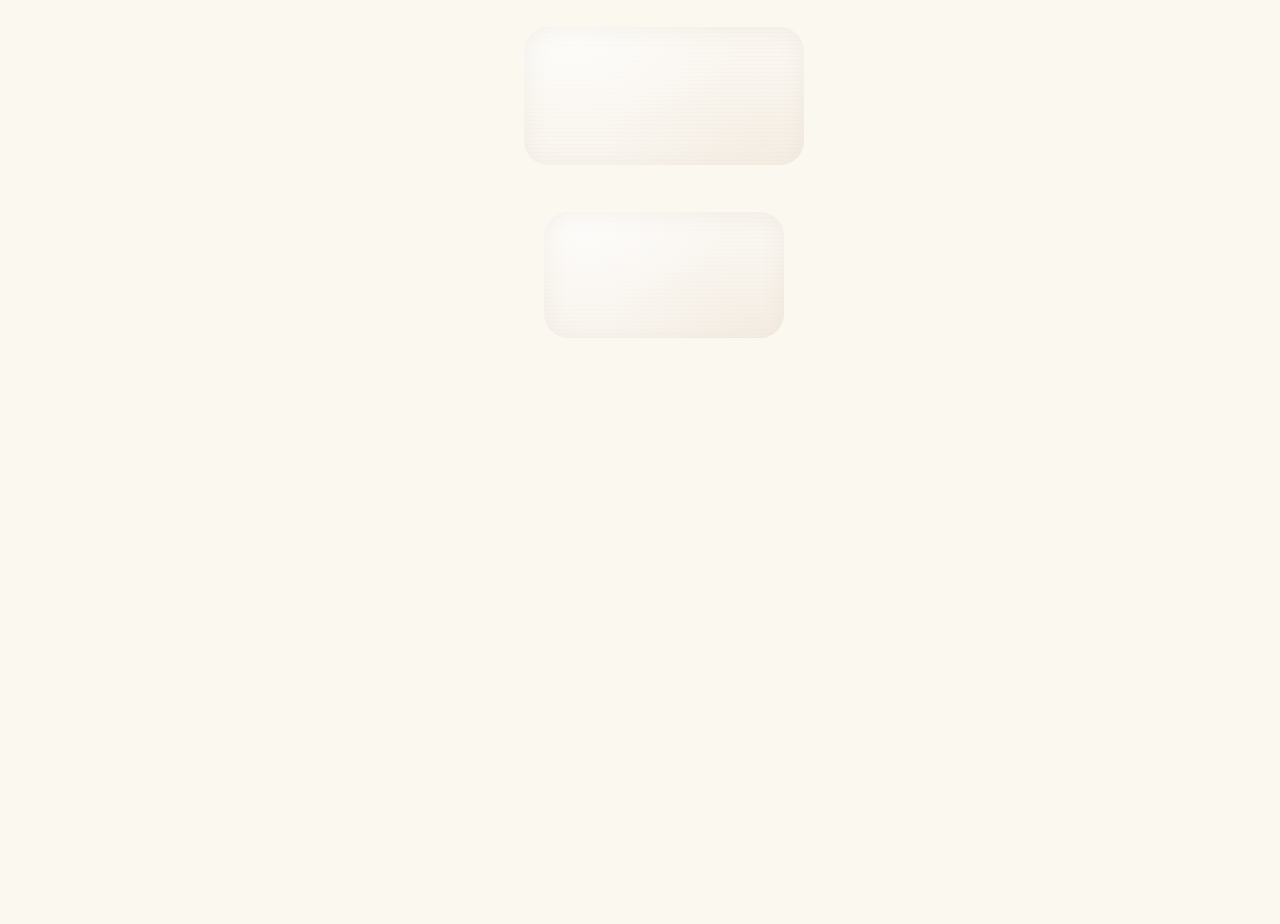
==== commit 0e612c19: "Build articulated character and 23 action storyboards" ====
--- a/tests/guide-player-browser.html
+++ b/tests/guide-player-browser.html
@@ -8,6 +8,8 @@
   <style>
     body { margin: 0; padding: 24px; background: #fbf8ef; }
     .fixture-row { display: grid; grid-template-columns: 1fr; gap: 16px; max-width: 420px; margin: 0 auto 24px; }
+    #all-guides { display:grid; grid-template-columns:repeat(2,minmax(0,1fr)); gap:8px; max-width:900px; margin:0 auto; }
+    #all-guides .watercolor-guide-stage { min-width:0; min-height:100px; border:1px solid #e6ddce; border-radius:12px; background:#fffaf2; }
   </style>
 </head>
 <body>
@@ -15,9 +17,10 @@
     <div id="hydration-stage" class="watercolor-guide-stage"></div>
     <div id="breathing-stage" class="watercolor-guide-stage watercolor-guide-stage--breathing"></div>
     <div id="cloud-stage" class="watercolor-guide-stage watercolor-guide-stage--cloud"></div>
+    <section id="all-guides" aria-label="All 23 storyboard browser fixtures"></section>
   </main>
   <script type="module">
-    import { buildGuideIllustrationSvg } from '../assets/watercolor-illustrations.js';
+    import { GUIDE_ILLUSTRATION_IDS, buildGuideIllustrationSvg } from '../assets/watercolor-illustrations.js';
     import { createWatercolorGuidePlayer } from '../assets/guide-player.js';
 
     const wait = (ms) => new Promise((resolve) => setTimeout(resolve, ms));
@@ -43,7 +46,7 @@
       const hydrationStyle = getComputedStyle(drinkingArm);
 
       requireValue(hydrationStage.dataset.playbackMode === 'finite', 'Hydration mode was not finite.');
-      requireValue(hydrationStyle.animationName === 'wgi-drink-reach', 'Hydration arm keyframes are not active.');
+      requireValue(hydrationStyle.animationName === 'wgi-story-start-4-rightArm', 'Hydration arm keyframes are not active.');
       requireValue(hydrationStyle.animationIterationCount === '1', 'Hydration did not use one finite demonstration.');
       requireValue(hydrationStyle.animationPlayState === 'running', 'Hydration animation was paused before completion.');
       requireValue(hydrationStartTransform !== hydrationEndTransform, 'Hydration character did not visibly move in Chromium.');
@@ -76,7 +79,7 @@
       });
       const cloudDrift = cloudStage.querySelector('.wgi-cloud-drift');
       const selectableCloud = cloudStage.querySelector('.wgi-cloud');
-      requireValue(getComputedStyle(cloudDrift).animationName === 'wgi-cloud-drift', 'Cloud idle drift was not active on its outer group.');
+      requireValue(getComputedStyle(cloudDrift).animationName === 'wgi-story-cloud-checked-cloud', 'Cloud idle drift was not active on its outer group.');
       requireValue(getComputedStyle(selectableCloud).animationName === 'none', 'Cloud selection transform is still masked by an animation.');
       requireValue(cloudPlayer.setCloudSelection('cumulus'), 'Cumulus selection was rejected.');
       await wait(950);
@@ -88,7 +91,39 @@
       const stratusTransform = getComputedStyle(selectableCloud).transform;
       requireValue(stratusTransform !== cumulusTransform, 'Stratus selection did not change the cloud shape.');
       requireValue(cloudPlayer.setCloudSelection('stratocumulus'), 'Stratocumulus selection was rejected.');
-      requireValue(getComputedStyle(selectableCloud).opacity === '0.78', 'Stratocumulus selection opacity was not applied.');
+      await wait(950);
+      const stratocumulusOpacity = Number(getComputedStyle(selectableCloud).opacity);
+      requireValue(Number.isFinite(stratocumulusOpacity) && Math.abs(stratocumulusOpacity - 0.78) < 0.01,
+        'Stratocumulus selection opacity did not settle near 0.78; computed: ' + stratocumulusOpacity);
+
+
+      const allGuides = document.getElementById('all-guides');
+      const actionAnimations = [];
+      GUIDE_ILLUSTRATION_IDS.forEach((id) => {
+        const stage = document.createElement('div');
+        stage.className = 'watercolor-guide-stage';
+        stage.innerHTML = buildGuideIllustrationSvg(id);
+        allGuides.append(stage);
+        const svg = stage.querySelector('.watercolor-guide-svg');
+        requireValue(svg.dataset.guideId === id, 'Guide ID metadata did not match ' + id + '.');
+        requireValue(Boolean(svg.dataset.setting && svg.dataset.camera && svg.dataset.propKind),
+          'Storyboard metadata is incomplete for ' + id + '.');
+        if (id === 'mid-2') {
+          requireValue(svg.dataset.playbackRule === 'timer-driven', 'Breathing lost its timer-driven policy.');
+          return;
+        }
+        const primaryPart = id === 'cloud-checked'
+          ? svg.querySelector('.wgi-cloud-drift')
+          : svg.querySelector('[data-primary-motion="true"]');
+        requireValue(Boolean(primaryPart), 'Missing articulated primary motion target for ' + id + '.');
+        const animationName = getComputedStyle(primaryPart).animationName;
+        requireValue(animationName.startsWith('wgi-story-' + id + '-'),
+          'Action-specific keyframe did not load for ' + id + ': ' + animationName);
+        actionAnimations.push(animationName);
+      });
+      requireValue(GUIDE_ILLUSTRATION_IDS.length === 23, 'The browser fixture did not cover 23 guide IDs.');
+      requireValue(actionAnimations.length === 22, 'The 22 non-timer storyboards were not animated.');
+      requireValue(new Set(actionAnimations).size === 22, 'Two different guide IDs share a primary motion sequence.');
 
       hydrationPlayer.destroy();
       breathingPlayer.destroy();
@@ -96,10 +131,13 @@
       window.__guidePlayerBrowserResult = {
         ready: true,
         hydrationAnimation: hydrationStyle.animationName,
+        storyboardAnimations: actionAnimations,
+        storyboardCount: GUIDE_ILLUSTRATION_IDS.length,
         hydrationMoved: hydrationStartTransform !== hydrationEndTransform,
         breathingScales: { resting: restingScale, inhale: inhaleScale },
         breathingTransitions: { inhale: inhaleTransition },
         cloudTransforms: { cumulus: cumulusTransform, stratus: stratusTransform },
+        stratocumulusOpacity,
         cloudIdleAnimation: getComputedStyle(cloudDrift).animationName
       };
     } catch (error) {
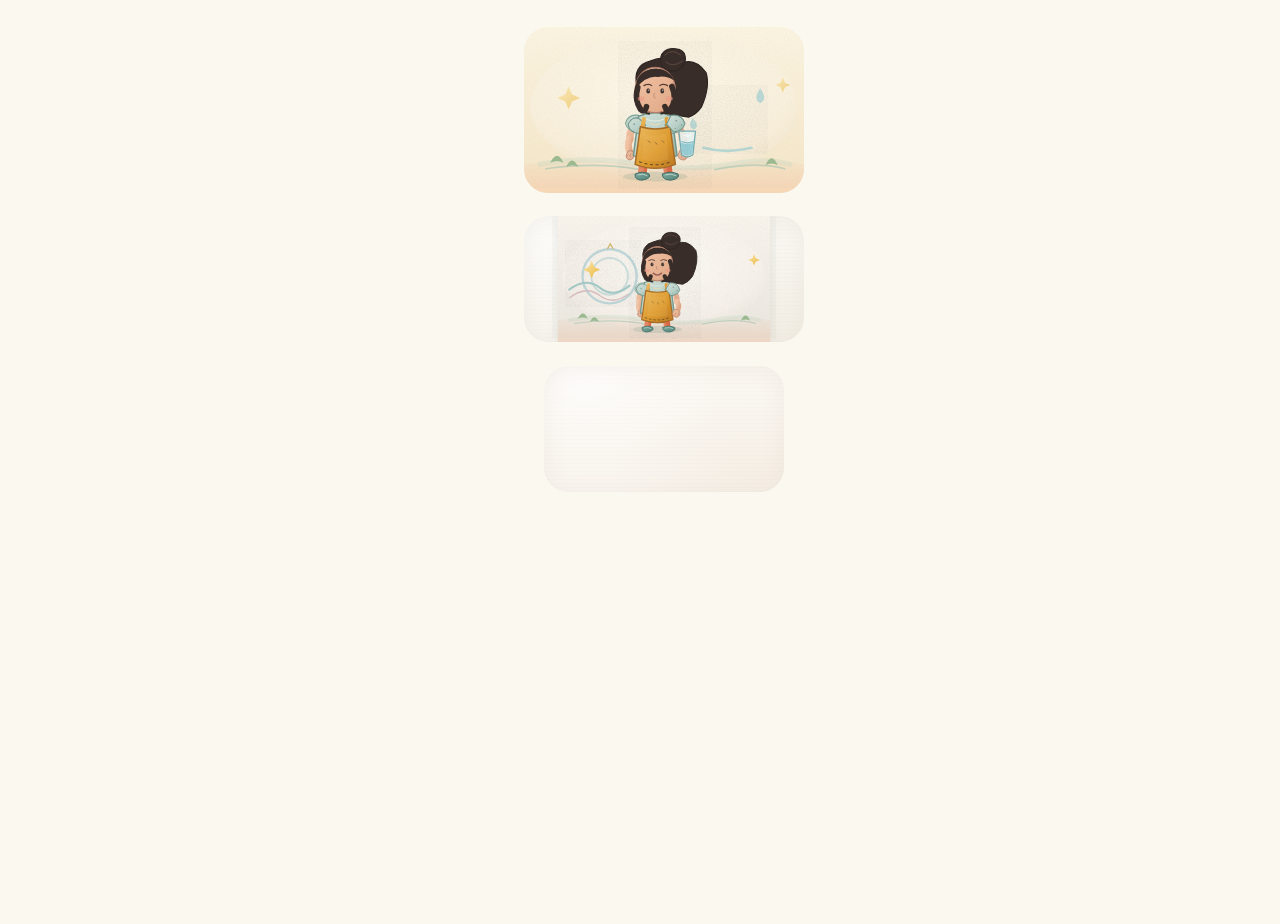
==== commit dde6df75: "Fix browser fixture loop control" ====
--- a/tests/guide-player-browser.html
+++ b/tests/guide-player-browser.html
@@ -22,6 +22,7 @@
   <script type="module">
     import { GUIDE_ILLUSTRATION_IDS, buildGuideIllustrationSvg } from '../assets/watercolor-illustrations.js';
     import { createWatercolorGuidePlayer } from '../assets/guide-player.js';
+    import { getGuideStoryboard } from '../assets/storyboard-choreographer.js';
 
     const wait = (ms) => new Promise((resolve) => setTimeout(resolve, ms));
     const requireValue = (condition, message) => {
@@ -33,6 +34,7 @@
     };
 
     try {
+      const prefersReducedMotion = matchMedia('(prefers-reduced-motion: reduce)').matches;
       const hydrationStage = document.getElementById('hydration-stage');
       hydrationStage.innerHTML = buildGuideIllustrationSvg('start-4');
       const hydrationPlayer = createWatercolorGuidePlayer({
@@ -46,10 +48,17 @@
       const hydrationStyle = getComputedStyle(drinkingArm);
 
       requireValue(hydrationStage.dataset.playbackMode === 'finite', 'Hydration mode was not finite.');
-      requireValue(hydrationStyle.animationName === 'wgi-story-start-4-rightArm', 'Hydration arm keyframes are not active.');
-      requireValue(hydrationStyle.animationIterationCount === '1', 'Hydration did not use one finite demonstration.');
-      requireValue(hydrationStyle.animationPlayState === 'running', 'Hydration animation was paused before completion.');
-      requireValue(hydrationStartTransform !== hydrationEndTransform, 'Hydration character did not visibly move in Chromium.');
+      requireValue(prefersReducedMotion
+        ? hydrationStyle.animationName === 'none'
+        : hydrationStyle.animationName === 'wgi-story-start-4-rightArm',
+        'Hydration animation did not respect the motion preference.');
+      if (!prefersReducedMotion) {
+        requireValue(hydrationStyle.animationIterationCount === '1', 'Hydration did not use one finite demonstration.');
+        requireValue(hydrationStyle.animationPlayState === 'running', 'Hydration animation was paused before completion.');
+        requireValue(hydrationStartTransform !== hydrationEndTransform, 'Hydration character did not visibly move in Chromium.');
+      } else {
+        requireValue(hydrationStartTransform === hydrationEndTransform, 'Hydration moved despite reduced motion being requested.');
+      }
 
       const breathingStage = document.getElementById('breathing-stage');
       breathingStage.innerHTML = buildGuideIllustrationSvg('mid-2');
@@ -64,12 +73,17 @@
       const inhaleScale = scaleFromMatrix(getComputedStyle(breathRing).transform);
       const inhaleTransition = getComputedStyle(breathRing).transitionDuration;
       requireValue(breathRing.ownerSVGElement.dataset.breathPhase === 'inhale', 'Breathing phase did not reach the SVG.');
-      requireValue(inhaleTransition.includes('4s'), 'Breathing inhale did not use the four-second transition.');
+      requireValue(prefersReducedMotion ? inhaleTransition === '0s' : inhaleTransition.includes('4s'),
+        'Breathing inhale transition did not respect the motion preference.');
       requireValue(Number.isFinite(inhaleScale) && inhaleScale > restingScale, 'Breathing ring did not expand on inhale.');
       requireValue(breathingPlayer.setBreathingPhase('hold'), 'Breathing hold phase was rejected.');
-      requireValue(getComputedStyle(breathRing).transitionDuration.includes('2s'), 'Breathing hold did not use the two-second transition.');
+      const holdTransition = getComputedStyle(breathRing).transitionDuration;
+      requireValue(prefersReducedMotion ? holdTransition === '0s' : holdTransition.includes('2s'),
+        'Breathing hold transition did not respect the motion preference.');
       requireValue(breathingPlayer.setBreathingPhase('exhale'), 'Breathing exhale phase was rejected.');
-      requireValue(getComputedStyle(breathRing).transitionDuration.includes('6s'), 'Breathing exhale did not use the six-second transition.');
+      const exhaleTransition = getComputedStyle(breathRing).transitionDuration;
+      requireValue(prefersReducedMotion ? exhaleTransition === '0s' : exhaleTransition.includes('6s'),
+        'Breathing exhale transition did not respect the motion preference.');
 
       const cloudStage = document.getElementById('cloud-stage');
       cloudStage.innerHTML = buildGuideIllustrationSvg('cloud-checked');
@@ -99,39 +113,71 @@
 
       const allGuides = document.getElementById('all-guides');
       const actionAnimations = [];
-      GUIDE_ILLUSTRATION_IDS.forEach((id) => {
+      const storyboardMotionChanges = [];
+      for (const id of GUIDE_ILLUSTRATION_IDS) {
         const stage = document.createElement('div');
         stage.className = 'watercolor-guide-stage';
         stage.innerHTML = buildGuideIllustrationSvg(id);
         allGuides.append(stage);
         const svg = stage.querySelector('.watercolor-guide-svg');
+        const storyboard = getGuideStoryboard(id);
         requireValue(svg.dataset.guideId === id, 'Guide ID metadata did not match ' + id + '.');
         requireValue(Boolean(svg.dataset.setting && svg.dataset.camera && svg.dataset.propKind),
           'Storyboard metadata is incomplete for ' + id + '.');
         if (id === 'mid-2') {
           requireValue(svg.dataset.playbackRule === 'timer-driven', 'Breathing lost its timer-driven policy.');
-          return;
+          continue;
         }
         const primaryPart = id === 'cloud-checked'
           ? svg.querySelector('.wgi-cloud-drift')
           : svg.querySelector('[data-primary-motion="true"]');
         requireValue(Boolean(primaryPart), 'Missing articulated primary motion target for ' + id + '.');
         const animationName = getComputedStyle(primaryPart).animationName;
+        if (prefersReducedMotion) {
+          requireValue(animationName === 'none', 'Action animation remained active under reduced motion for ' + id + '.');
+          actionAnimations.push(animationName);
+          continue;
+        }
+
         requireValue(animationName.startsWith('wgi-story-' + id + '-'),
           'Action-specific keyframe did not load for ' + id + ': ' + animationName);
+        const animation = primaryPart.getAnimations().find((item) => item.animationName === animationName);
+        requireValue(Boolean(animation), 'Missing browser animation object for ' + id + '.');
+        animation.pause();
+        await animation.ready;
+        const duration = animation.effect?.getTiming().duration;
+        requireValue(Number.isFinite(duration) && duration > 0, 'Invalid browser animation duration for ' + id + '.');
+        const movementFrame = storyboard.motion[storyboard.primaryPart]?.find(([, x, y, rotation, scale]) =>
+          x !== 0 || y !== 0 || rotation !== 0 || scale !== 1);
+        requireValue(Boolean(movementFrame), 'Missing authored non-rest frame for ' + id + '.');
+        animation.currentTime = 0;
+        const restingTransform = getComputedStyle(primaryPart).transform;
+        animation.currentTime = duration * movementFrame[0] / 100;
+        const actionTransform = getComputedStyle(primaryPart).transform;
+        requireValue(actionTransform !== restingTransform,
+          'Primary rig part did not apply its authored motion frame for ' + id + '.');
         actionAnimations.push(animationName);
-      });
+        storyboardMotionChanges.push(id);
+      }
       requireValue(GUIDE_ILLUSTRATION_IDS.length === 23, 'The browser fixture did not cover 23 guide IDs.');
-      requireValue(actionAnimations.length === 22, 'The 22 non-timer storyboards were not animated.');
-      requireValue(new Set(actionAnimations).size === 22, 'Two different guide IDs share a primary motion sequence.');
+      requireValue(actionAnimations.length === 22, 'The 22 non-timer storyboards were not accounted for.');
+      if (prefersReducedMotion) {
+        requireValue(actionAnimations.every((name) => name === 'none'), 'Reduced motion left a storyboard animation active.');
+        requireValue(storyboardMotionChanges.length === 0, 'A storyboard motion was sampled while reduced motion was active.');
+      } else {
+        requireValue(new Set(actionAnimations).size === 22, 'Two different guide IDs share a primary motion sequence.');
+        requireValue(storyboardMotionChanges.length === 22, 'Not every storyboard primary part visibly applied its authored motion.');
+      }
 
       hydrationPlayer.destroy();
       breathingPlayer.destroy();
       cloudPlayer.destroy();
       window.__guidePlayerBrowserResult = {
         ready: true,
+        prefersReducedMotion,
         hydrationAnimation: hydrationStyle.animationName,
         storyboardAnimations: actionAnimations,
+        storyboardMotionVerified: storyboardMotionChanges.length,
         storyboardCount: GUIDE_ILLUSTRATION_IDS.length,
         hydrationMoved: hydrationStartTransform !== hydrationEndTransform,
         breathingScales: { resting: restingScale, inhale: inhaleScale },
